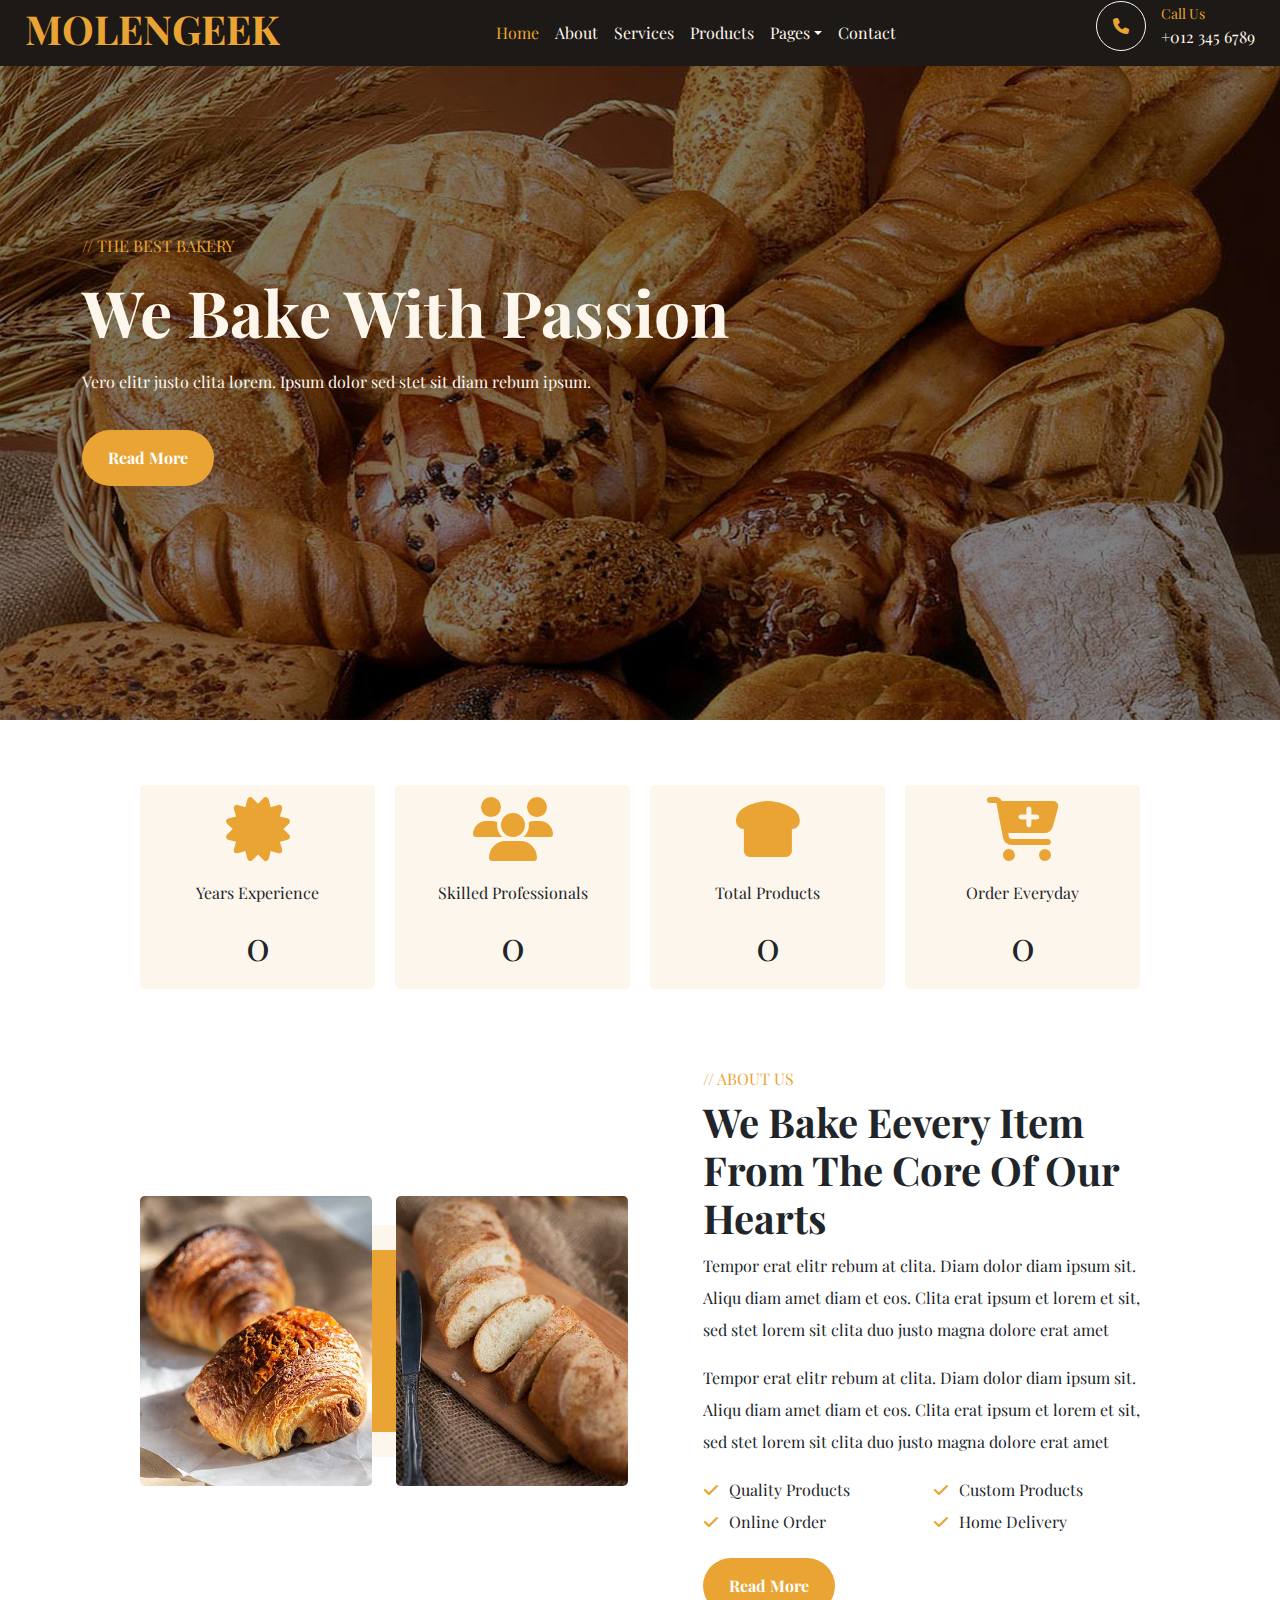
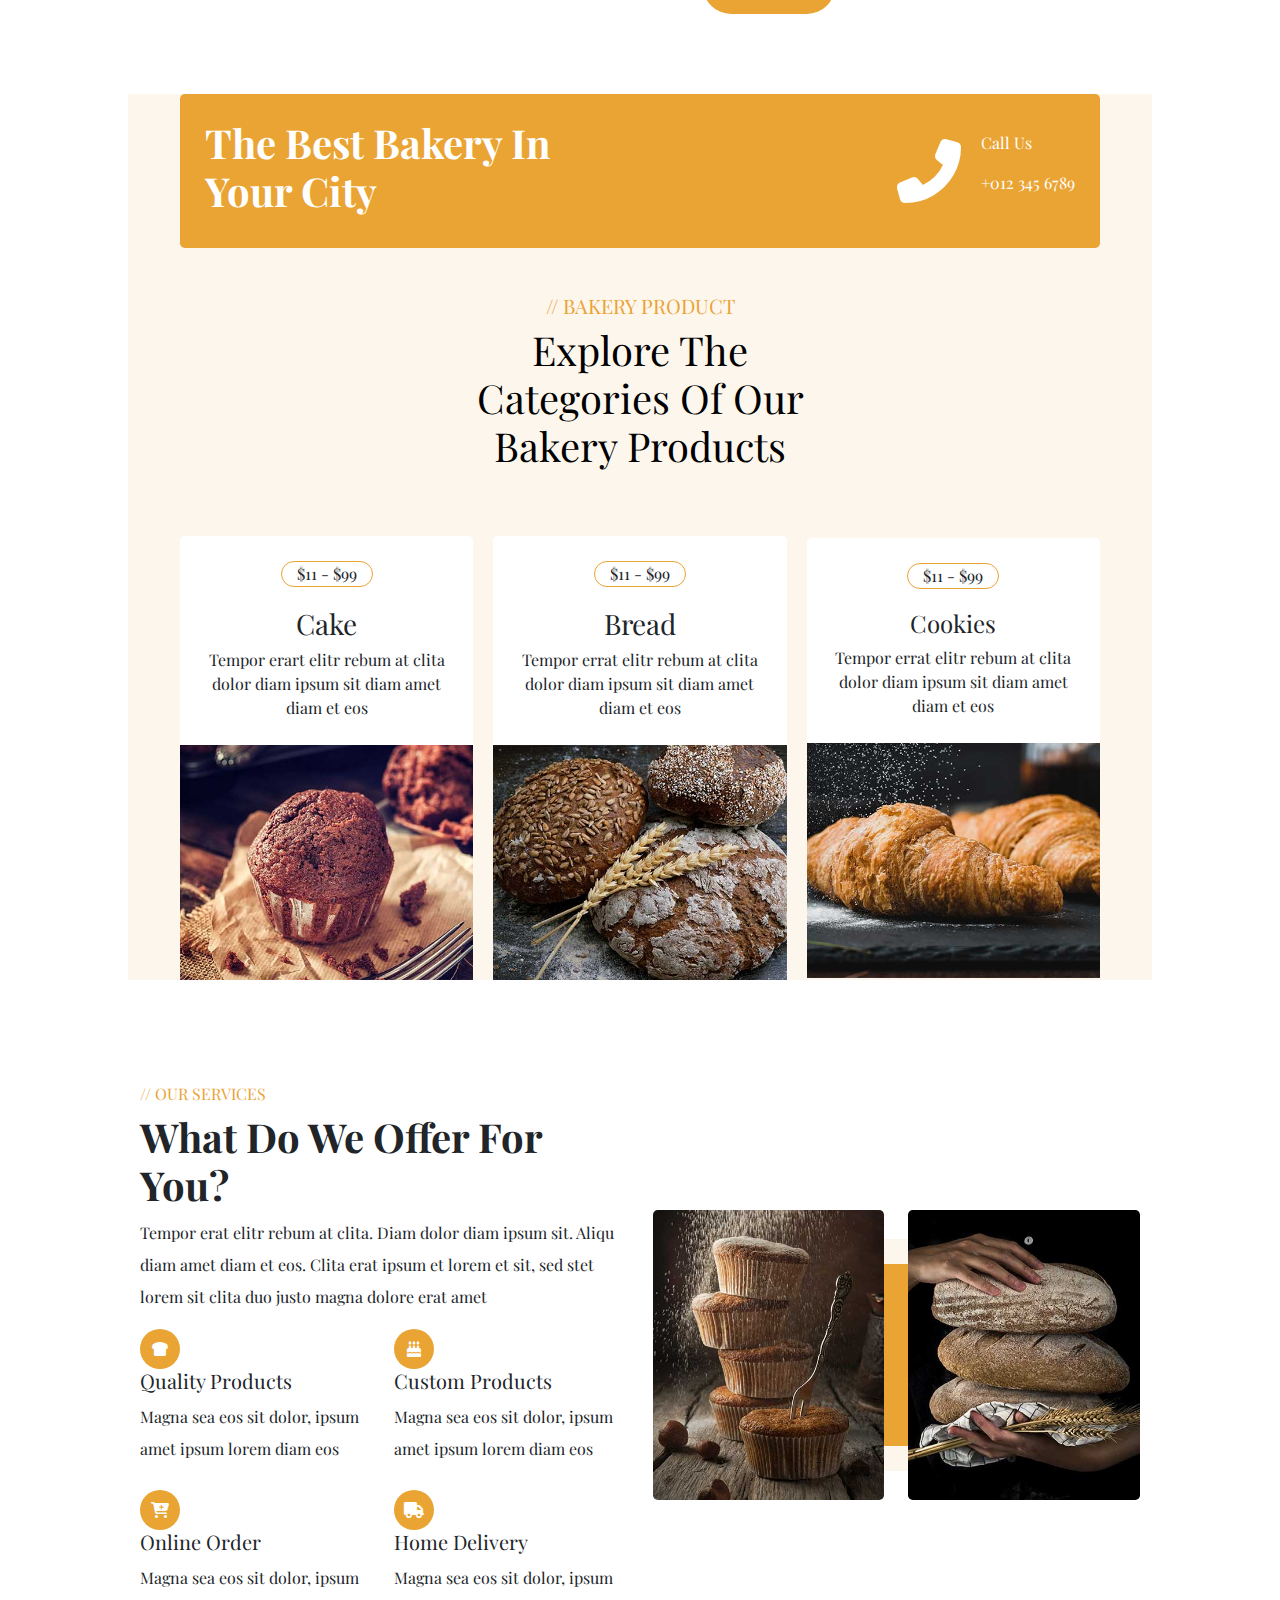
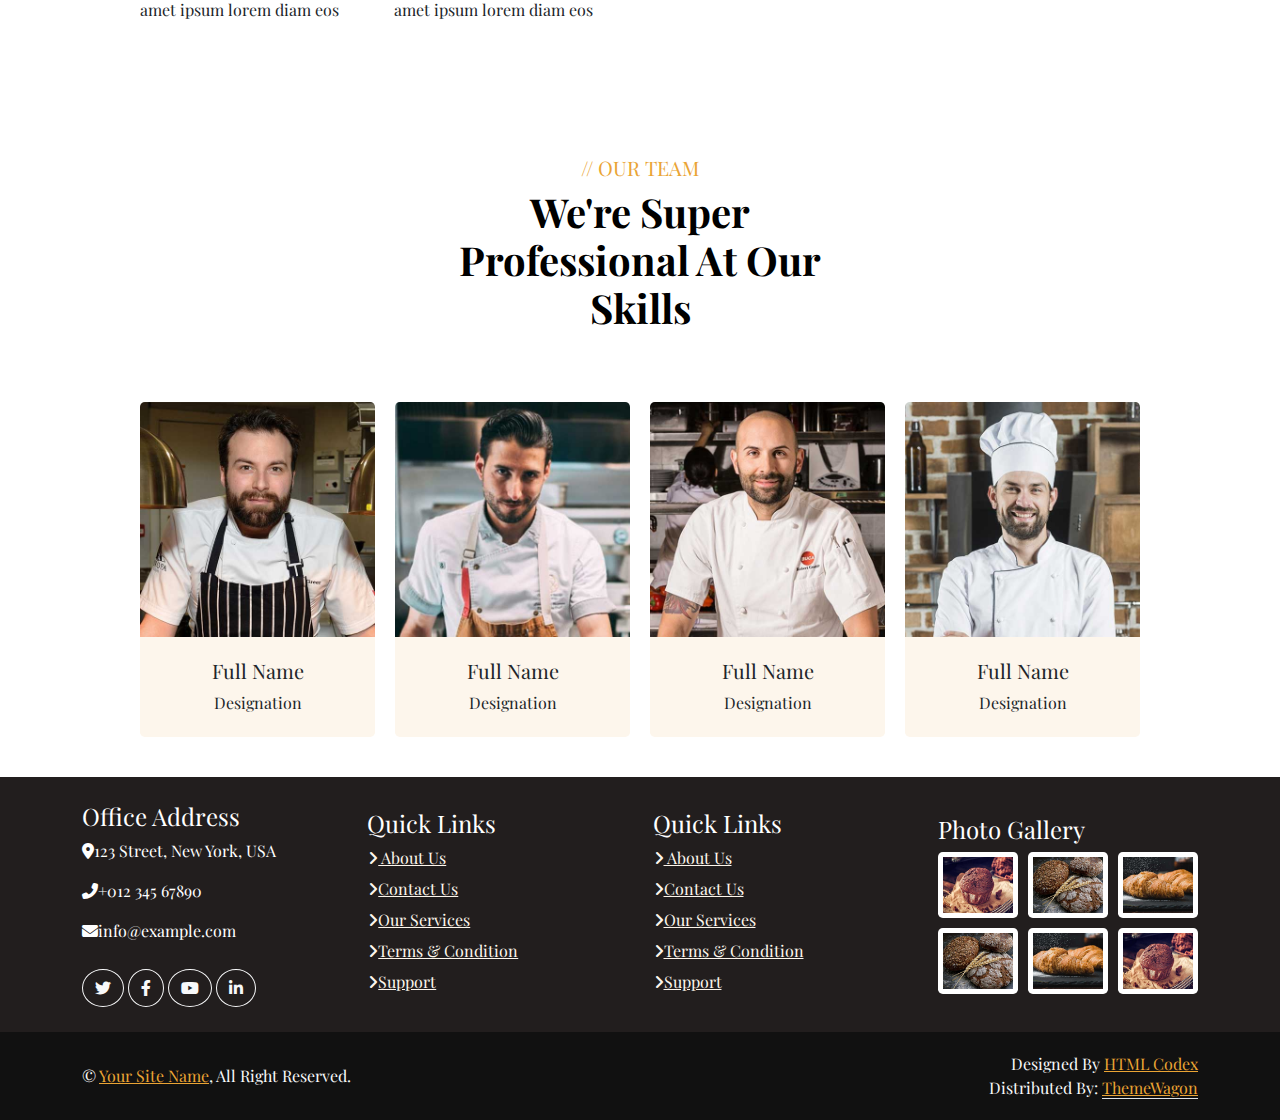
==== index.html @ 0a18f993 "tt" ====
<!DOCTYPE html>
<html lang="fr">

<head>
    <meta charset="UTF-8">
    <meta http-equiv="X-UA-Compatible" content="IE=edge">
    <meta name="viewport" content="width=device-width, initial-scale=1.0">
    <title>Projet_Kadker_Enide_Djender</title>
    <link rel="stylesheet" href="./public/css/app.css">
</head>


<body>

 <!------------------ NAVBAR ---------->
 
    <nav class="navbar navbar-expand-lg navbar-dark fixed-top py-lg-0 px-lg-5 ">
        <a href="#" class="navbar-brand ms-4 ms-lg-0">
            <h1>MOLENGEEK</h1>
        </a>
        <button type="button" class="navbar-toggler me-4" data-bs-toggle="collapse" data-bs-target="#navbarCollapse">
            <span class="navbar-toggler-icon"></span>
        </button>
        <div class="collapse navbar-collapse" id="navbarCollapse">
            <div class="navbar-nav mx-auto p-4 p-lg-0">
                <a href="#" class="nav-item nav-link Home">Home</a>
                <a href="#" class="nav-item nav-link">About</a>
                <a href="#" class="nav-item nav-link">Services</a>
                <a href="#" class="nav-item nav-link">Products</a>
                <div class="nav-item dropdown">
                    <a href="#" class="nav-link dropdown-toggle" data-bs-toggle="dropdown">Pages</i></a>
                    <div class="dropdown-menu m-0">
                        <a href="#" class="dropdown-item">Our Team</a>
                        <a href="#" class="dropdown-item">Testimonial</a>
                        <a href="#" class="dropdown-item">404 Page</a>
                    </div>
                </div>
                <a href="./public/" class="nav-item nav-link">Contact</a>
            </div>
            <div class="call">
                <div class="phone border-light">
                    <i class="fa fa-phone"></i>
                </div>
                <div class="ps-3">
                    <small>Call Us</small>
                    <p>+012 345 6789</p>
                </div>
            </div>
        </div>
    </nav>
    <header>
    <div class="container-fluid p-0 pb-5 ">
        <div class="header position-relative">
            <div class="carroussel position-relative">
                <img class="img-fluid" src="./public/images/carousel-1.jpg" >
                <div class="carroussel2">
                    <div class="container">
                        <div class="row justify-content-start">
                            <div class="col-lg-8">
                                <p>// THE BEST BAKERY</p>
                                <h1>We Bake With Passion</h1>
                                <p>Vero elitr justo clita lorem. Ipsum dolor sed stet sit diam rebum ipsum.</p>
                                <a href="" class="btn py-3 px-5">Read More</a>
                            </div>
                        </div>
                    </div>
                </div>
            </div>
            <!-- <div class="carroussel position-relative">
                <img class="img-fluid" src="img/carousel-2.jpg" alt="">
                <div class="carroussel2">
                    <div class="container">
                        <div class="row justify-content-start">
                            <div class="col-lg-8">
                                <p class="text-primary text-uppercase fw-bold mb-2">// The Best Bakery</p>
                                <h1 class="display-1 text-light mb-4 animated slideInDown">We Bake With Passion</h1>
                                <p class="text-light fs-5 mb-4 pb-3">Vero elitr justo clita lorem. Ipsum dolor sed stet sit diam rebum ipsum.</p>
                                <a href="" class="btn btn-primary rounded-pill py-3 px-5">Read More</a>
                            </div>
                        </div>
                    </div>
                </div>
            </div> -->
        </div>
    </div>
        </header>

    <main>
        <!----------------------QUOTAS------------------>
    <section class="quotas">
        <div class="container">
            <div class="row g-4">
                <div class="col-lg-3 col-md-6">
                    <div class="quota">
                        <i class="fa fa-certificate fa-4x"></i>
                        <p>Years Experience</p>
                        <h1>0</h1>
                    </div>
                </div>
                <div class="col-lg-3 col-md-6">
                    <div class="quota">
                        <i class="fa fa-users fa-4x"></i>
                        <p>Skilled Professionals</p>
                        <h1>0</h1>
                    </div>
                </div>
                <div class="col-lg-3 col-md-6">
                    <div class="quota">
                        <i class="fa fa-bread-slice fa-4x"></i>
                        <p>Total Products</p>
                        <h1>0</h1>
                    </div>
                </div>
                <div class="col-lg-3 col-md-6">
                    <div class="quota">
                        <i class="fa fa-cart-plus fa-4x mb-4"></i>
                        <p>Order Everyday</p>
                        <h1>0</h1>
                    </div>
                </div>
            </div>
        </div>
    </section>
    <!----------------------ABOUT------------------>
    <section class="about">
        <div class="container">
            <div class="row g-5">
                <div class="col-lg-6">
                    <div class="row images">
                        <div class="col-6">
                            <img class="img-fluid" src="./public/images/about-1.jpg">
                        </div>
                        <div class="col-6 align-self-end">
                            <img class="img-fluid " src="./public/images/about-2.jpg">
                        </div>
                    </div>
                </div>
                <div class="col-lg-6">
                    <div class="abouttext">
                        <h6>// ABOUT US</h6>
                        <h1>We Bake Eevery Item From The Core Of Our Hearts</h1>
                        <p>Tempor erat elitr rebum at clita. Diam dolor diam ipsum sit. Aliqu diam amet diam et eos. Clita erat ipsum et lorem et sit, sed stet lorem sit clita duo justo magna dolore erat amet</p>
                        <p>Tempor erat elitr rebum at clita. Diam dolor diam ipsum sit. Aliqu diam amet diam et eos. Clita erat ipsum et lorem et sit, sed stet lorem sit clita duo justo magna dolore erat amet</p>
                        <div class="row">
                            <div class="col-sm-6">
                                <i class="fa fa-check"></i><span>Quality Products</span>
                            </div>
                            <div class="col-sm-6">
                                <i class="fa fa-check"></i><span>Custom Products</span>
                            </div>
                            <div class="col-sm-6">
                                <i class="fa fa-check"></i><span>Online Order</span>
                            </div>
                            <div class="col-sm-6">
                                <i class="fa fa-check"></i><span>Home Delivery</span>
                            </div>
                        </div>
                        <a class="btn" href="">Read More</a>
                    </div>
                </div>
            </div>
        </div>
    </section>
    <!----------------------CATEGORIES------------------>
    <section class="categories">
        <div class="container container2">
            <div class="entete">
                <div class="row g-5">
                    <div class="col-lg-6">
                        <h1>The Best Bakery In Your City</h1>
                    </div>
                    <div class="col-lg-6 text-lg-end">
                        <div class="tel ">
                            <i class="fa fa-phone-alt fa-4x"></i>
                            <div class="numero">
                                <p>Call Us</p>
                                <p>+012 345 6789</p>
                            </div>
                        </div>
                    </div>
                </div>
            </div>
            <div class="bakery">
                <h5>// BAKERY PRODUCT</h5>
                <h1 class="display-6 mb-4">Explore The Categories Of Our Bakery Products</h1>
            </div>
            <div class="row g-4">
                <div class="col-lg-4 col-md-6">
                    <div class="produits ">
                        <div class="produittext">
                            <div class="prixproduit">$11 - $99</div>
                            <h3>Cake</h3>
                            <span>Tempor erart elitr rebum at clita dolor diam ipsum sit diam amet diam et eos</span>
                        </div>
                        <div class="position-relative mt-auto">
                            <img class="img-fluid" src="./public/images/product-1.jpg" alt="">
                            <div class="produit">
                                <a class="btn btn-lg-square btn-outline-light rounded-circle" href=""><i class="fa fa-eye text-primary"></i></a>
                            </div>
                        </div>
                    </div>
                </div>
                <div class="col-lg-4 col-md-6">
                    <div class="produits">
                        <div class="produittext">
                            <div class="prixproduit">$11 - $99</div>
                            <h3>Bread</h3>
                            <span>Tempor errat elitr rebum at clita dolor diam ipsum sit diam amet diam et eos</span>
                        </div>
                        <div class="position-relative mt-auto">
                            <img class="img-fluid" src="./public/images/product-2.jpg" alt="">
                            <div class="produit">
                                <a class="btn btn-outline-light rounded-circle" href=""><i class="fa fa-eye text-primary"></i></a>
                            </div>
                        </div>
                    </div>
                </div>
                <div class="col-lg-4 col-md-6" >
                    <div class="produits">
                        <div class="produittext">
                            <div class="prixproduit">$11 - $99</div>
                            <h4>Cookies</h4>
                            <span>Tempor errat elitr rebum at clita dolor diam ipsum sit diam amet diam et eos</span>
                        </div>
                        <div class="position-relative mt-auto">
                            <img class="img-fluid" src="./public/images/product-3.jpg" alt="">
                            <div class="produit">
                                <a class="btn btn-lg-square btn-outline-light rounded-circle" href=""><i class="fa fa-eye text-primary"></i></a>
                            </div>
                        </div>
                    </div>
                </div>
            </div>
        </div>
    </section>
    <!----------------------SERVICE------------------>
    <section class="service">
        <div class="container">
            <div class="row g-5">
                <div class="col-lg-6">
                    <h6>// OUR SERVICES</h6>
                    <h1>What Do We Offer For You?</h1>
                    <p>Tempor erat elitr rebum at clita. Diam dolor diam ipsum sit. Aliqu diam amet diam et eos. Clita erat ipsum et lorem et sit, sed stet lorem sit clita duo justo magna dolore erat amet</p>
                    <div class="row gy-5 gx-4">
                        <div class="col-sm-6">
                            <div class="servicetext">
                                <div class="serviceicon">
                                    <i class="fa fa-bread-slice"></i>
                                </div>
                                <h5>Quality Products</h5>
                            </div>
                            <span>Magna sea eos sit dolor, ipsum amet ipsum lorem diam eos</span>
                        </div>
                        <div class="col-sm-6">
                            <div class="servicetext">
                                <div class="serviceicon ">
                                    <i class="fa fa-birthday-cake "></i>
                                </div>
                                <h5>Custom Products</h5>
                            </div>
                            <span>Magna sea eos sit dolor, ipsum amet ipsum lorem diam eos</span>
                        </div>
                        <div class="col-sm-6">
                            <div class="servicetext">
                                <div class="serviceicon ">
                                    <i class="fa fa-cart-plus"></i>
                                </div>
                                <h5>Online Order</h5>
                            </div>
                            <span>Magna sea eos sit dolor, ipsum amet ipsum lorem diam eos</span>
                        </div>
                        <div class="col-sm-6">
                            <div class="servicetext">
                                <div class="serviceicon ">
                                    <i class="fa fa-truck"></i>
                                </div>
                                <h5>Home Delivery</h5>
                            </div>
                            <span>Magna sea eos sit dolor, ipsum amet ipsum lorem diam eos</span>
                        </div>
                    </div>
                </div>
                <div class="col-lg-6">
                    <div class="row images2">
                        <div class="col-6">
                            <img class="img-fluid" src="./public/images/service-1.jpg" alt="">
                        </div>
                        <div class="col-6 align-self-end">
                            <img class="img-fluid" src="./public/images/service-2.jpg" alt="">
                        </div>
                    </div>
                </div>
            </div>
        </div>
    </section>
    <!----------------------TEAM------------------>
    <section class="team">
        <div class="container container33">
            <div class="our">
                <h5>// OUR TEAM</h5>
                <h1 class="display-6 mb-4">We're Super Professional At Our Skills</h1>
            </div>
            <div class="row g-4">
                <div class="col-lg-3 col-md-6">
                    <div class="team-card">
                        <img class="img-fluid" src="./public/images/team-1.jpg">
                        <div class="team-text">
                            <div class="team-titre">
                                <h5>Full Name</h5>
                                <span>Designation</span>
                            </div>
                            <div class="team-social">
                                <a class="btn btn-light" href="#"><i class="fab fa-facebook-f"></i></a>
                                <a class="btn btn-light" href="#"><i class="fab fa-twitter"></i></a>
                                <a class="btn btn-light" href="#"><i class="fab fa-instagram"></i></a>
                            </div>
                        </div>
                    </div>
                </div>
                <div class="col-lg-3 col-md-6">
                    <div class="team-card">
                        <img class="img-fluid" src="./public/images/team-2.jpg">
                        <div class="team-text">
                            <div class="team-titre">
                                <h5>Full Name</h5>
                                <span>Designation</span>
                            </div>
                            <div class="team-social">
                                <a class="btn btn-light" href="#"><i class="fab fa-facebook-f"></i></a>
                                <a class="btn btn-light" href="#"><i class="fab fa-twitter"></i></a>
                                <a class="btn btn-light" href="#"><i class="fab fa-instagram"></i></a>
                            </div>
                        </div>
                    </div>
                </div>
                <div class="col-lg-3 col-md-6">
                    <div class="team-card">
                        <img class="img-fluid" src="./public/images/team-3.jpg">
                        <div class="team-text">
                            <div class="team-titre">
                                <h5>Full Name</h5>
                                <span>Designation</span>
                            </div>
                            <div class="team-social">
                                <a class="btn btn-light" href="#"><i class="fab fa-facebook-f"></i></a>
                                <a class="btn btn-light" href="#"><i class="fab fa-twitter"></i></a>
                                <a class="btn btn-light" href="#"><i class="fab fa-instagram"></i></a>
                            </div>
                        </div>
                    </div>
                </div>
                <div class="col-lg-3 col-md-6">
                    <div class="team-card">
                        <img class="img-fluid" src="./public/images/team-4.jpg">
                        <div class="team-text">
                            <div class="team-titre">
                                <h5>Full Name</h5>
                                <span>Designation</span>
                            </div>
                            <div class="team-social">
                                <a class="btn  btn-light" href="#"><i class="fab fa-facebook-f"></i></a>
                                <a class="btn  btn-light" href="#"><i class="fab fa-twitter"></i></a>
                                <a class="btn  btn-light" href="#"><i class="fab fa-instagram"></i></a>
                            </div>
                        </div>
                    </div>
                </div>
            </div>
        </div>
    </section>
    <footer class=" footer container-fluid">
        <div class="container py-5">
            <div class="row g-5">
                <div class="col-lg-3 col-md-6">
                    <h4 >Office Address</h4>
                    <p><i class="fa fa-map-marker-alt"></i>123 Street, New York, USA</p>
                    <p><i class="fa fa-phone-alt"></i>+012 345 67890</p>
                    <p><i class="fa fa-envelope"></i>info@example.com</p>
                    <div class="d-flex pt-2">
                        <a class="btn btn-outline-light" href=""><i class="fab fa-twitter"></i></a>
                        <a class="btn btn-outline-light" href=""><i class="fab fa-facebook-f"></i></a>
                        <a class="btn btn-outline-light" href=""><i class="fab fa-youtube"></i></a>
                        <a class="btn btn-outline-light" href=""><i class="fab fa-linkedin-in"></i></a>
                    </div>
                </div>
                <div class="col-lg-3 col-md-6">
                    <h4 >Quick Links</h4>
                    <a class="btn btn-link" href=""> <i class="fa-solid fa-angle-right"></i> About Us</a>
                    <a class="btn btn-link" href=""> <i class="fa-solid fa-angle-right"></i>Contact Us</a>
                    <a class="btn btn-link" href=""> <i class="fa-solid fa-angle-right"></i>Our Services</a>
                    <a class="btn btn-link" href=""> <i class="fa-solid fa-angle-right"></i>Terms & Condition</a>
                    <a class="btn btn-link" href=""> <i class="fa-solid fa-angle-right"></i>Support</a>
                </div>
                <div class="col-lg-3 col-md-6">
                    <h4 >Quick Links</h4>
                    <a class="btn btn-link" href=""> <i class="fa-solid fa-angle-right"></i> About Us</a>
                    <a class="btn btn-link" href=""> <i class="fa-solid fa-angle-right"></i>Contact Us</a>
                    <a class="btn btn-link" href=""> <i class="fa-solid fa-angle-right"></i>Our Services</a>
                    <a class="btn btn-link" href=""> <i class="fa-solid fa-angle-right"></i>Terms & Condition</a>
                    <a class="btn btn-link" href=""> <i class="fa-solid fa-angle-right"></i>Support</a>
                </div>
                <div class="col-lg-3 col-md-6">
                    <h4 >Photo Gallery</h4>
                    <div class="row g-2">
                        <div class="col-4">
                            <img class="img-fluid" src="./public/images/product-1.jpg">
                        </div>
                        <div class="col-4">
                            <img class="img-fluid" src="./public/images/product-2.jpg">
                        </div>
                        <div class="col-4">
                            <img class="img-fluid" src="./public/images/product-3.jpg">
                        </div>
                        <div class="col-4">
                            <img class="img-fluid" src="./public/images/product-2.jpg">
                        </div>
                        <div class="col-4">
                            <img class="img-fluid" src="./public/images/product-3.jpg">
                        </div>
                        <div class="col-4">
                            <img class="img-fluid" src="./public/images/product-1.jpg">
                        </div>
                    </div>
                </div>
            </div>
        </div>
    </footer>
    <!-----------------COPYRIGHT---------->
    <div class="container-fluid copyright text-light py-4 ">
        <div class="container">
            <div class="row">
                <div class="col-md-6 text-center text-md-start mb-3 mb-md-0">
                    &copy; <a href="#">Your Site Name</a>, All Right Reserved.
                </div>
                <div class="FOOTERFOOTER col-md-6 text-center text-md-end">
                    Designed By <a href="#">HTML Codex</a>
                    <br>Distributed By: <a class="border-bottom" href="#" target="_blank">ThemeWagon</a>
                </div>
            </div>
        </div>
    </div>
</main>
    <script src="./node_modules/bootstrap/dist/js/bootstrap.bundle.js"></script>
</body>

</html>
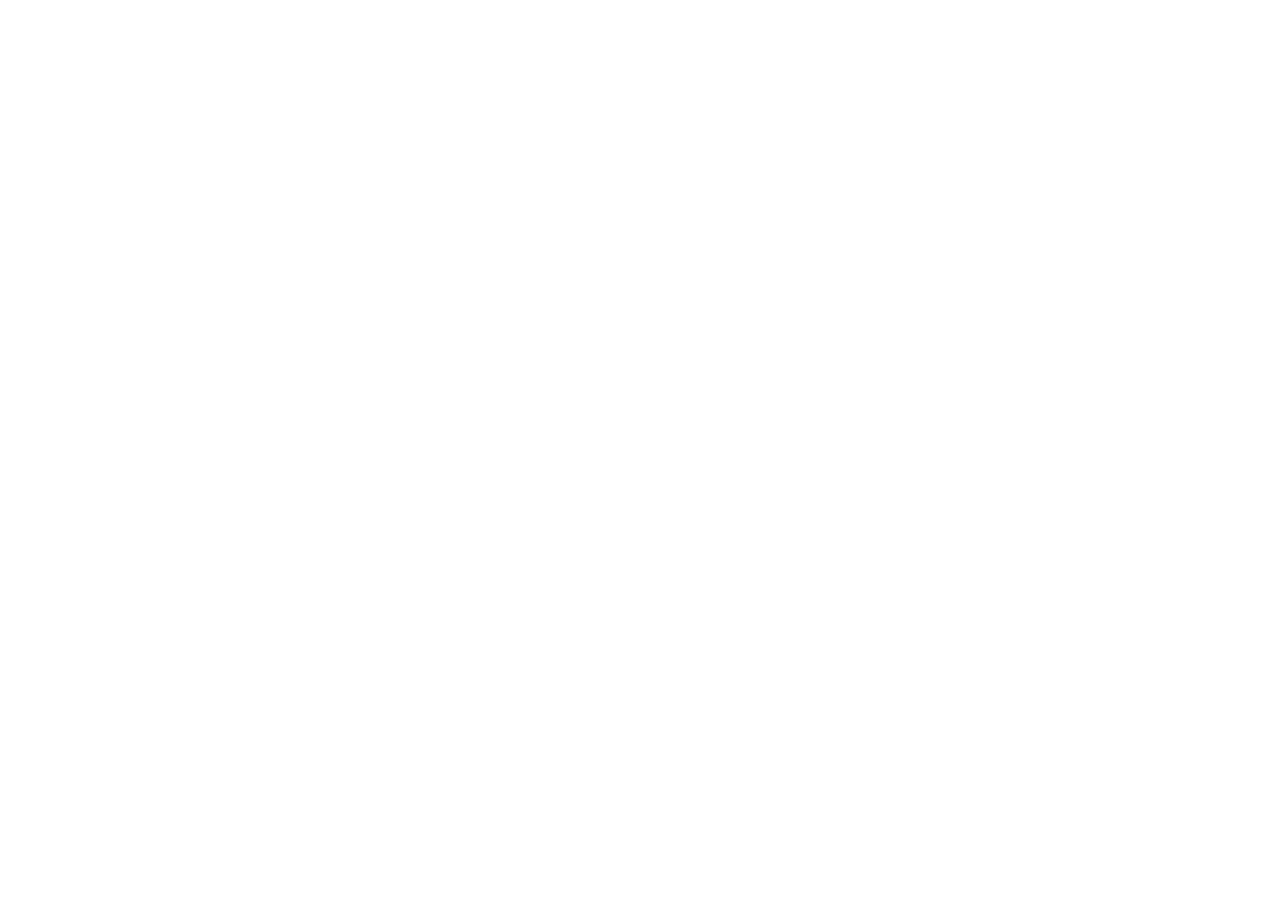
==== commit 7f6aadfe: "change" ====
--- a/index.html
+++ b/index.html
@@ -11,438 +11,9 @@
 
 
 <body>
-
- <!------------------ NAVBAR ---------->
- 
-    <nav class="navbar navbar-expand-lg navbar-dark fixed-top py-lg-0 px-lg-5 ">
-        <a href="#" class="navbar-brand ms-4 ms-lg-0">
-            <h1>MOLENGEEK</h1>
-        </a>
-        <button type="button" class="navbar-toggler me-4" data-bs-toggle="collapse" data-bs-target="#navbarCollapse">
-            <span class="navbar-toggler-icon"></span>
-        </button>
-        <div class="collapse navbar-collapse" id="navbarCollapse">
-            <div class="navbar-nav mx-auto p-4 p-lg-0">
-                <a href="#" class="nav-item nav-link Home">Home</a>
-                <a href="#" class="nav-item nav-link">About</a>
-                <a href="#" class="nav-item nav-link">Services</a>
-                <a href="#" class="nav-item nav-link">Products</a>
-                <div class="nav-item dropdown">
-                    <a href="#" class="nav-link dropdown-toggle" data-bs-toggle="dropdown">Pages</i></a>
-                    <div class="dropdown-menu m-0">
-                        <a href="#" class="dropdown-item">Our Team</a>
-                        <a href="#" class="dropdown-item">Testimonial</a>
-                        <a href="#" class="dropdown-item">404 Page</a>
-                    </div>
-                </div>
-                <a href="./public/" class="nav-item nav-link">Contact</a>
-            </div>
-            <div class="call">
-                <div class="phone border-light">
-                    <i class="fa fa-phone"></i>
-                </div>
-                <div class="ps-3">
-                    <small>Call Us</small>
-                    <p>+012 345 6789</p>
-                </div>
-            </div>
-        </div>
-    </nav>
-    <header>
-    <div class="container-fluid p-0 pb-5 ">
-        <div class="header position-relative">
-            <div class="carroussel position-relative">
-                <img class="img-fluid" src="./public/images/carousel-1.jpg" >
-                <div class="carroussel2">
-                    <div class="container">
-                        <div class="row justify-content-start">
-                            <div class="col-lg-8">
-                                <p>// THE BEST BAKERY</p>
-                                <h1>We Bake With Passion</h1>
-                                <p>Vero elitr justo clita lorem. Ipsum dolor sed stet sit diam rebum ipsum.</p>
-                                <a href="" class="btn py-3 px-5">Read More</a>
-                            </div>
-                        </div>
-                    </div>
-                </div>
-            </div>
-            <!-- <div class="carroussel position-relative">
-                <img class="img-fluid" src="img/carousel-2.jpg" alt="">
-                <div class="carroussel2">
-                    <div class="container">
-                        <div class="row justify-content-start">
-                            <div class="col-lg-8">
-                                <p class="text-primary text-uppercase fw-bold mb-2">// The Best Bakery</p>
-                                <h1 class="display-1 text-light mb-4 animated slideInDown">We Bake With Passion</h1>
-                                <p class="text-light fs-5 mb-4 pb-3">Vero elitr justo clita lorem. Ipsum dolor sed stet sit diam rebum ipsum.</p>
-                                <a href="" class="btn btn-primary rounded-pill py-3 px-5">Read More</a>
-                            </div>
-                        </div>
-                    </div>
-                </div>
-            </div> -->
-        </div>
-    </div>
-        </header>
-
-    <main>
-        <!----------------------QUOTAS------------------>
-    <section class="quotas">
-        <div class="container">
-            <div class="row g-4">
-                <div class="col-lg-3 col-md-6">
-                    <div class="quota">
-                        <i class="fa fa-certificate fa-4x"></i>
-                        <p>Years Experience</p>
-                        <h1>0</h1>
-                    </div>
-                </div>
-                <div class="col-lg-3 col-md-6">
-                    <div class="quota">
-                        <i class="fa fa-users fa-4x"></i>
-                        <p>Skilled Professionals</p>
-                        <h1>0</h1>
-                    </div>
-                </div>
-                <div class="col-lg-3 col-md-6">
-                    <div class="quota">
-                        <i class="fa fa-bread-slice fa-4x"></i>
-                        <p>Total Products</p>
-                        <h1>0</h1>
-                    </div>
-                </div>
-                <div class="col-lg-3 col-md-6">
-                    <div class="quota">
-                        <i class="fa fa-cart-plus fa-4x mb-4"></i>
-                        <p>Order Everyday</p>
-                        <h1>0</h1>
-                    </div>
-                </div>
-            </div>
-        </div>
-    </section>
-    <!----------------------ABOUT------------------>
-    <section class="about">
-        <div class="container">
-            <div class="row g-5">
-                <div class="col-lg-6">
-                    <div class="row images">
-                        <div class="col-6">
-                            <img class="img-fluid" src="./public/images/about-1.jpg">
-                        </div>
-                        <div class="col-6 align-self-end">
-                            <img class="img-fluid " src="./public/images/about-2.jpg">
-                        </div>
-                    </div>
-                </div>
-                <div class="col-lg-6">
-                    <div class="abouttext">
-                        <h6>// ABOUT US</h6>
-                        <h1>We Bake Eevery Item From The Core Of Our Hearts</h1>
-                        <p>Tempor erat elitr rebum at clita. Diam dolor diam ipsum sit. Aliqu diam amet diam et eos. Clita erat ipsum et lorem et sit, sed stet lorem sit clita duo justo magna dolore erat amet</p>
-                        <p>Tempor erat elitr rebum at clita. Diam dolor diam ipsum sit. Aliqu diam amet diam et eos. Clita erat ipsum et lorem et sit, sed stet lorem sit clita duo justo magna dolore erat amet</p>
-                        <div class="row">
-                            <div class="col-sm-6">
-                                <i class="fa fa-check"></i><span>Quality Products</span>
-                            </div>
-                            <div class="col-sm-6">
-                                <i class="fa fa-check"></i><span>Custom Products</span>
-                            </div>
-                            <div class="col-sm-6">
-                                <i class="fa fa-check"></i><span>Online Order</span>
-                            </div>
-                            <div class="col-sm-6">
-                                <i class="fa fa-check"></i><span>Home Delivery</span>
-                            </div>
-                        </div>
-                        <a class="btn" href="">Read More</a>
-                    </div>
-                </div>
-            </div>
-        </div>
-    </section>
-    <!----------------------CATEGORIES------------------>
-    <section class="categories">
-        <div class="container container2">
-            <div class="entete">
-                <div class="row g-5">
-                    <div class="col-lg-6">
-                        <h1>The Best Bakery In Your City</h1>
-                    </div>
-                    <div class="col-lg-6 text-lg-end">
-                        <div class="tel ">
-                            <i class="fa fa-phone-alt fa-4x"></i>
-                            <div class="numero">
-                                <p>Call Us</p>
-                                <p>+012 345 6789</p>
-                            </div>
-                        </div>
-                    </div>
-                </div>
-            </div>
-            <div class="bakery">
-                <h5>// BAKERY PRODUCT</h5>
-                <h1 class="display-6 mb-4">Explore The Categories Of Our Bakery Products</h1>
-            </div>
-            <div class="row g-4">
-                <div class="col-lg-4 col-md-6">
-                    <div class="produits ">
-                        <div class="produittext">
-                            <div class="prixproduit">$11 - $99</div>
-                            <h3>Cake</h3>
-                            <span>Tempor erart elitr rebum at clita dolor diam ipsum sit diam amet diam et eos</span>
-                        </div>
-                        <div class="position-relative mt-auto">
-                            <img class="img-fluid" src="./public/images/product-1.jpg" alt="">
-                            <div class="produit">
-                                <a class="btn btn-lg-square btn-outline-light rounded-circle" href=""><i class="fa fa-eye text-primary"></i></a>
-                            </div>
-                        </div>
-                    </div>
-                </div>
-                <div class="col-lg-4 col-md-6">
-                    <div class="produits">
-                        <div class="produittext">
-                            <div class="prixproduit">$11 - $99</div>
-                            <h3>Bread</h3>
-                            <span>Tempor errat elitr rebum at clita dolor diam ipsum sit diam amet diam et eos</span>
-                        </div>
-                        <div class="position-relative mt-auto">
-                            <img class="img-fluid" src="./public/images/product-2.jpg" alt="">
-                            <div class="produit">
-                                <a class="btn btn-outline-light rounded-circle" href=""><i class="fa fa-eye text-primary"></i></a>
-                            </div>
-                        </div>
-                    </div>
-                </div>
-                <div class="col-lg-4 col-md-6" >
-                    <div class="produits">
-                        <div class="produittext">
-                            <div class="prixproduit">$11 - $99</div>
-                            <h4>Cookies</h4>
-                            <span>Tempor errat elitr rebum at clita dolor diam ipsum sit diam amet diam et eos</span>
-                        </div>
-                        <div class="position-relative mt-auto">
-                            <img class="img-fluid" src="./public/images/product-3.jpg" alt="">
-                            <div class="produit">
-                                <a class="btn btn-lg-square btn-outline-light rounded-circle" href=""><i class="fa fa-eye text-primary"></i></a>
-                            </div>
-                        </div>
-                    </div>
-                </div>
-            </div>
-        </div>
-    </section>
-    <!----------------------SERVICE------------------>
-    <section class="service">
-        <div class="container">
-            <div class="row g-5">
-                <div class="col-lg-6">
-                    <h6>// OUR SERVICES</h6>
-                    <h1>What Do We Offer For You?</h1>
-                    <p>Tempor erat elitr rebum at clita. Diam dolor diam ipsum sit. Aliqu diam amet diam et eos. Clita erat ipsum et lorem et sit, sed stet lorem sit clita duo justo magna dolore erat amet</p>
-                    <div class="row gy-5 gx-4">
-                        <div class="col-sm-6">
-                            <div class="servicetext">
-                                <div class="serviceicon">
-                                    <i class="fa fa-bread-slice"></i>
-                                </div>
-                                <h5>Quality Products</h5>
-                            </div>
-                            <span>Magna sea eos sit dolor, ipsum amet ipsum lorem diam eos</span>
-                        </div>
-                        <div class="col-sm-6">
-                            <div class="servicetext">
-                                <div class="serviceicon ">
-                                    <i class="fa fa-birthday-cake "></i>
-                                </div>
-                                <h5>Custom Products</h5>
-                            </div>
-                            <span>Magna sea eos sit dolor, ipsum amet ipsum lorem diam eos</span>
-                        </div>
-                        <div class="col-sm-6">
-                            <div class="servicetext">
-                                <div class="serviceicon ">
-                                    <i class="fa fa-cart-plus"></i>
-                                </div>
-                                <h5>Online Order</h5>
-                            </div>
-                            <span>Magna sea eos sit dolor, ipsum amet ipsum lorem diam eos</span>
-                        </div>
-                        <div class="col-sm-6">
-                            <div class="servicetext">
-                                <div class="serviceicon ">
-                                    <i class="fa fa-truck"></i>
-                                </div>
-                                <h5>Home Delivery</h5>
-                            </div>
-                            <span>Magna sea eos sit dolor, ipsum amet ipsum lorem diam eos</span>
-                        </div>
-                    </div>
-                </div>
-                <div class="col-lg-6">
-                    <div class="row images2">
-                        <div class="col-6">
-                            <img class="img-fluid" src="./public/images/service-1.jpg" alt="">
-                        </div>
-                        <div class="col-6 align-self-end">
-                            <img class="img-fluid" src="./public/images/service-2.jpg" alt="">
-                        </div>
-                    </div>
-                </div>
-            </div>
-        </div>
-    </section>
-    <!----------------------TEAM------------------>
-    <section class="team">
-        <div class="container container33">
-            <div class="our">
-                <h5>// OUR TEAM</h5>
-                <h1 class="display-6 mb-4">We're Super Professional At Our Skills</h1>
-            </div>
-            <div class="row g-4">
-                <div class="col-lg-3 col-md-6">
-                    <div class="team-card">
-                        <img class="img-fluid" src="./public/images/team-1.jpg">
-                        <div class="team-text">
-                            <div class="team-titre">
-                                <h5>Full Name</h5>
-                                <span>Designation</span>
-                            </div>
-                            <div class="team-social">
-                                <a class="btn btn-light" href="#"><i class="fab fa-facebook-f"></i></a>
-                                <a class="btn btn-light" href="#"><i class="fab fa-twitter"></i></a>
-                                <a class="btn btn-light" href="#"><i class="fab fa-instagram"></i></a>
-                            </div>
-                        </div>
-                    </div>
-                </div>
-                <div class="col-lg-3 col-md-6">
-                    <div class="team-card">
-                        <img class="img-fluid" src="./public/images/team-2.jpg">
-                        <div class="team-text">
-                            <div class="team-titre">
-                                <h5>Full Name</h5>
-                                <span>Designation</span>
-                            </div>
-                            <div class="team-social">
-                                <a class="btn btn-light" href="#"><i class="fab fa-facebook-f"></i></a>
-                                <a class="btn btn-light" href="#"><i class="fab fa-twitter"></i></a>
-                                <a class="btn btn-light" href="#"><i class="fab fa-instagram"></i></a>
-                            </div>
-                        </div>
-                    </div>
-                </div>
-                <div class="col-lg-3 col-md-6">
-                    <div class="team-card">
-                        <img class="img-fluid" src="./public/images/team-3.jpg">
-                        <div class="team-text">
-                            <div class="team-titre">
-                                <h5>Full Name</h5>
-                                <span>Designation</span>
-                            </div>
-                            <div class="team-social">
-                                <a class="btn btn-light" href="#"><i class="fab fa-facebook-f"></i></a>
-                                <a class="btn btn-light" href="#"><i class="fab fa-twitter"></i></a>
-                                <a class="btn btn-light" href="#"><i class="fab fa-instagram"></i></a>
-                            </div>
-                        </div>
-                    </div>
-                </div>
-                <div class="col-lg-3 col-md-6">
-                    <div class="team-card">
-                        <img class="img-fluid" src="./public/images/team-4.jpg">
-                        <div class="team-text">
-                            <div class="team-titre">
-                                <h5>Full Name</h5>
-                                <span>Designation</span>
-                            </div>
-                            <div class="team-social">
-                                <a class="btn  btn-light" href="#"><i class="fab fa-facebook-f"></i></a>
-                                <a class="btn  btn-light" href="#"><i class="fab fa-twitter"></i></a>
-                                <a class="btn  btn-light" href="#"><i class="fab fa-instagram"></i></a>
-                            </div>
-                        </div>
-                    </div>
-                </div>
-            </div>
-        </div>
-    </section>
-    <footer class=" footer container-fluid">
-        <div class="container py-5">
-            <div class="row g-5">
-                <div class="col-lg-3 col-md-6">
-                    <h4 >Office Address</h4>
-                    <p><i class="fa fa-map-marker-alt"></i>123 Street, New York, USA</p>
-                    <p><i class="fa fa-phone-alt"></i>+012 345 67890</p>
-                    <p><i class="fa fa-envelope"></i>info@example.com</p>
-                    <div class="d-flex pt-2">
-                        <a class="btn btn-outline-light" href=""><i class="fab fa-twitter"></i></a>
-                        <a class="btn btn-outline-light" href=""><i class="fab fa-facebook-f"></i></a>
-                        <a class="btn btn-outline-light" href=""><i class="fab fa-youtube"></i></a>
-                        <a class="btn btn-outline-light" href=""><i class="fab fa-linkedin-in"></i></a>
-                    </div>
-                </div>
-                <div class="col-lg-3 col-md-6">
-                    <h4 >Quick Links</h4>
-                    <a class="btn btn-link" href=""> <i class="fa-solid fa-angle-right"></i> About Us</a>
-                    <a class="btn btn-link" href=""> <i class="fa-solid fa-angle-right"></i>Contact Us</a>
-                    <a class="btn btn-link" href=""> <i class="fa-solid fa-angle-right"></i>Our Services</a>
-                    <a class="btn btn-link" href=""> <i class="fa-solid fa-angle-right"></i>Terms & Condition</a>
-                    <a class="btn btn-link" href=""> <i class="fa-solid fa-angle-right"></i>Support</a>
-                </div>
-                <div class="col-lg-3 col-md-6">
-                    <h4 >Quick Links</h4>
-                    <a class="btn btn-link" href=""> <i class="fa-solid fa-angle-right"></i> About Us</a>
-                    <a class="btn btn-link" href=""> <i class="fa-solid fa-angle-right"></i>Contact Us</a>
-                    <a class="btn btn-link" href=""> <i class="fa-solid fa-angle-right"></i>Our Services</a>
-                    <a class="btn btn-link" href=""> <i class="fa-solid fa-angle-right"></i>Terms & Condition</a>
-                    <a class="btn btn-link" href=""> <i class="fa-solid fa-angle-right"></i>Support</a>
-                </div>
-                <div class="col-lg-3 col-md-6">
-                    <h4 >Photo Gallery</h4>
-                    <div class="row g-2">
-                        <div class="col-4">
-                            <img class="img-fluid" src="./public/images/product-1.jpg">
-                        </div>
-                        <div class="col-4">
-                            <img class="img-fluid" src="./public/images/product-2.jpg">
-                        </div>
-                        <div class="col-4">
-                            <img class="img-fluid" src="./public/images/product-3.jpg">
-                        </div>
-                        <div class="col-4">
-                            <img class="img-fluid" src="./public/images/product-2.jpg">
-                        </div>
-                        <div class="col-4">
-                            <img class="img-fluid" src="./public/images/product-3.jpg">
-                        </div>
-                        <div class="col-4">
-                            <img class="img-fluid" src="./public/images/product-1.jpg">
-                        </div>
-                    </div>
-                </div>
-            </div>
-        </div>
-    </footer>
-    <!-----------------COPYRIGHT---------->
-    <div class="container-fluid copyright text-light py-4 ">
-        <div class="container">
-            <div class="row">
-                <div class="col-md-6 text-center text-md-start mb-3 mb-md-0">
-                    &copy; <a href="#">Your Site Name</a>, All Right Reserved.
-                </div>
-                <div class="FOOTERFOOTER col-md-6 text-center text-md-end">
-                    Designed By <a href="#">HTML Codex</a>
-                    <br>Distributed By: <a class="border-bottom" href="#" target="_blank">ThemeWagon</a>
-                </div>
-            </div>
-        </div>
-    </div>
-</main>
+    
     <script src="./node_modules/bootstrap/dist/js/bootstrap.bundle.js"></script>
 </body>
 
 </html>
-                        
-                        +
--- a/public/css/app.css
+++ b/public/css/app.css
@@ -22130,522 +22130,10 @@
     display: none !important;
   }
 }
-.about {
-  width: 80%;
-  display: flex;
-  flex-direction: column;
-  flex-wrap: inherit;
-  align-items: center;
-  justify-content: space-between;
-  padding: 40px 0px;
-  font-family: "play";
-  text-align: start;
-}
-
-.about h6, .about .h6 {
-  color: hsl(37deg, 81%, 56%);
-  margin-bottom: 10px;
-}
-
-.images {
-  position: relative;
-  height: 100%;
-}
-
-.images::before {
-  position: absolute;
-  content: "";
-  width: 60%;
-  height: 80%;
-  top: 10%;
-  left: 20%;
-  background: hsl(37deg, 81%, 56%);
-  border: 25px solid hsl(33deg, 82%, 96%);
-  border-radius: 0.3rem;
-  z-index: -1;
-}
-
-.about .row {
-  line-height: 2rem;
-}
-
-.about i {
-  color: hsl(37deg, 81%, 56%);
-  margin-right: 10px;
-}
-
-.about .btn {
-  background-color: hsl(37deg, 81%, 56%);
-  color: white;
-  border-radius: 50rem;
-  padding: 15px 25px 15px 25px;
-  font-family: "playb";
-  margin-top: 20px;
-}
-
-.about img {
-  border-radius: 0.3rem;
-}
-
-.about h1, .about .h1 {
-  font-family: "playb";
-}
-
-.abouttext {
-  margin-left: 50px;
-}
-
-.categories {
-  background-color: hsl(33deg, 82%, 96%);
-  width: 80%;
-  display: flex;
-  flex-direction: column;
-  align-items: center;
-  flex-wrap: inherit;
-  justify-content: center;
-  margin-top: 40px;
-  padding: 0px 40px;
-  font-family: "play";
-}
-
-.container2 {
-  display: flex;
-  flex-direction: column;
-  align-items: center;
-  justify-content: center;
-  width: 100%;
-}
-
-.entete {
-  background: hsl(37deg, 81%, 56%);
-  color: white;
-  border-radius: 0.3rem;
-  padding: 25px;
-  margin: 0px 40px;
-  width: 100%;
-}
-
-.bakery {
-  display: flex;
-  flex-direction: column;
-  justify-content: center;
-  align-items: center;
-  text-align: center;
-  margin: 5% 0%;
-  width: 40%;
-}
-
-.bakery h5, .bakery .h5 {
-  color: hsl(37deg, 81%, 56%);
-}
-
-.bakery h1, .bakery .h1 {
-  color: black;
-}
-
-.categorie .row {
-  align-items: center;
-}
-
-.entete h1, .entete .h1 {
-  color: white;
-  font-family: "playb";
-  line-height: 1.2;
-}
-
-.tel {
-  display: inline-flex;
-  text-align: start;
-  align-items: center;
-}
-
-.numero {
-  margin-left: 20px;
-}
-
-.produits {
-  display: flex;
-  flex-direction: column;
-  align-items: center;
-  background-color: white;
-  border-radius: 0.3rem;
-}
-
-.produittext {
-  text-align: center;
-  padding: 25px;
-}
-
-.prixproduit {
-  display: inline-block;
-  border: 1px hsl(37deg, 81%, 56%) solid;
-  border-radius: 50rem;
-  padding: 0px 15px 0px 15px;
-  margin-bottom: 20px;
-}
-
-.produits .produit {
-  position: absolute;
-  width: 100%;
-  height: 0;
-  top: 0;
-  left: 0;
-  display: flex;
-  align-items: center;
-  justify-content: center;
-  background: rgba(0, 0, 0, 0.5);
-  overflow: hidden;
-  opacity: 0;
-  transition: 0.5s;
-}
-
-.produits:hover .produit {
-  height: 100%;
-  opacity: 1;
-}
-
-.produit .btn {
-  color: white;
-  border-radius: 50rem;
-  padding: 15px 25px 15px 25px;
-  font-family: "playb";
-  margin-top: 20px;
-}
-
-.footer {
-  background-color: rgb(34, 30, 30);
-  color: white;
-}
-
-.footer .btn.btn-link {
-  display: block;
-  margin-bottom: 5px;
-  padding: 0;
-  text-align: left;
-  color: hsl(33deg, 82%, 96%);
-  font-weight: normal;
-  text-transform: capitalize;
-  transition: 0.3s;
-}
-
-.footer .btn.btn-link:hover {
-  color: hsl(37deg, 81%, 56%);
-  letter-spacing: 1px;
-  box-shadow: none;
-}
-
-.footer h4, .footer .h4 {
-  color: white;
-}
-
-.footer a {
-  border-radius: 50%;
-  margin-right: 4px;
-}
-
-.footer img {
-  border-radius: 0.3rem;
-  background-color: white;
-  padding: 5px;
-}
-
-.copyright {
-  background: #111111;
-}
-
-.copyright a {
-  color: hsl(37deg, 81%, 56%);
-}
-
-.copyright a:hover {
-  color: hsl(33deg, 82%, 96%);
-}
-
-.quotas {
-  display: flex;
-  flex-direction: column;
-  flex-wrap: inherit;
-  align-items: center;
-  justify-content: space-between;
-  padding-top: 40px;
-  padding-bottom: 40px;
-  font-family: "play";
-  text-align: center;
-  width: 80%;
-}
-
-.quota {
-  background-color: hsl(33deg, 82%, 96%);
-  border-radius: 0.3rem;
-  height: 100%;
-  padding: 5%;
-}
-
-.quota:hover {
-  margin-top: -10px;
-  background: #FFFFFF !important;
-  box-shadow: 0 0 45px rgba(0, 0, 0, 0.07);
-}
-
-.quota i {
-  margin-bottom: 20px;
-  color: hsl(37deg, 81%, 56%);
-}
-
-.service {
-  width: 80%;
-  display: flex;
-  flex-direction: column;
-  align-items: center;
-  justify-content: space-between;
-  padding: 40px 0px;
-  margin-top: 5%;
-  font-family: "play";
-  text-align: start;
-}
-
-.service h6, .service .h6 {
-  color: hsl(37deg, 81%, 56%);
-  margin-bottom: 10px;
-}
-
-.service .row {
-  line-height: 2rem;
-}
-
-.service i {
-  color: white;
-}
-
-.serviceicon {
-  background-color: hsl(37deg, 81%, 56%);
-  border-radius: 50%;
-  height: 40px;
-  width: 40px;
-  display: flex;
-  justify-content: center;
-  align-items: center;
-  margin-right: 15px;
-  margin-bottom: 0px;
-}
-
-.service h1, .service .h1 {
-  font-family: "playb";
-}
-
-.service img {
-  border-radius: 0.3rem;
-}
-
-.images2::before {
-  position: absolute;
-  content: "";
-  width: 60%;
-  height: 80%;
-  top: 10%;
-  left: 20%;
-  background: hsl(37deg, 81%, 56%);
-  border: 25px solid hsl(33deg, 82%, 96%);
-  border-radius: 0.3rem;
-  z-index: -1;
-}
-
-.images2 {
-  position: relative;
-  height: 100%;
-}
-
-.servicetext {
-  margin-right: 50px;
-}
-
-.team {
-  width: 80%;
-  display: flex;
-  flex-direction: column;
-  flex-wrap: inherit;
-  align-items: center;
-  justify-content: center;
-  padding: 40px 0px;
-  font-family: "play";
-  text-align: start;
-}
-
-.team-card {
-  text-align: center;
-  border-radius: 0.3rem;
-  overflow: hidden;
-}
-
-.team-card .team-text {
-  position: relative;
-  height: 100px;
-  overflow: hidden;
-}
-
-.team-card .team-titre {
-  position: absolute;
-  width: 100%;
-  height: 100%;
-  top: 0;
-  left: 0;
-  display: flex;
-  flex-direction: column;
-  align-items: center;
-  justify-content: center;
-  background: hsl(33deg, 82%, 96%);
-}
-
-.team-card:hover .team-titre {
-  top: -100px;
-}
-
-.team-card .team-social {
-  position: absolute;
-  width: 100%;
-  height: 100%;
-  top: 100px;
-  left: 0;
-  display: flex;
-  align-items: center;
-  justify-content: center;
-  background: hsl(37deg, 81%, 56%);
-  transition: 0.5s;
-}
-
-.team-card .team-social .btn {
-  margin: 0 3px;
-}
-
-.team-card:hover .team-social {
-  top: 0;
-}
-
-.team .btn {
-  height: 40px;
-  width: 40px;
-  border-radius: 50%;
-}
-
-.row {
-  align-items: center;
-}
-
-.our {
-  display: flex;
-  flex-direction: column;
-  justify-content: center;
-  align-items: center;
-  text-align: center;
-  margin: 5% 0%;
-  width: 40%;
-}
-
-.our h5, .our .h5 {
-  color: hsl(37deg, 81%, 56%);
-}
-
-.our h1, .our .h1 {
-  color: black;
-  font-family: "playb";
-}
-
-.container33 {
-  display: flex;
-  flex-direction: column;
-  align-items: center;
-  justify-content: center;
-}
-
-.header .btn {
-  background-color: hsl(37deg, 81%, 56%);
-  color: white;
-  border-radius: 50rem;
-  padding: 15px 25px 15px 25px;
-  font-family: "playb";
-  margin-top: 20px;
-}
-
-.header p:first-child {
-  color: hsl(37deg, 81%, 56%);
-  font-weight: 500;
-}
-
-nav {
-  background-color: hsl(23deg, 15%, 10%);
-  font-family: "play";
-}
-
-nav h1, nav .h1 {
-  color: hsl(37deg, 81%, 56%);
-  font-family: "playb";
-}
-
-nav i {
-  color: hsl(37deg, 81%, 56%);
-}
-
-.header h1, .header .h1 {
-  font-family: "playb";
-  color: hsl(33deg, 82%, 96%);
-  font-weight: 300;
-  font-size: 4rem;
-  margin-bottom: 20px;
-}
-
-.header p {
-  font-family: "play";
-  color: hsl(33deg, 82%, 96%);
-  font-size: 1rem;
-}
-
-.call {
-  display: flex;
-}
-
-.phone {
-  flex-shrink: 0;
-  padding: 0;
-  display: flex;
-  align-items: center;
-  justify-content: center;
-  font-weight: normal;
-  width: 50px;
-  height: 50px;
-  border: 1px solid hsl(33deg, 82%, 96%);
-  border-radius: 50%;
-}
-
-.phone i {
-  color: hsl(37deg, 81%, 56%);
-}
-
-.call small, .call .small {
-  color: hsl(37deg, 81%, 56%);
-}
-
-.call p {
-  color: hsl(33deg, 82%, 96%);
-}
-
-.navbar .navbar-nav .nav-link {
-  color: hsl(33deg, 82%, 96%);
-}
-
-.navbar .navbar-nav .nav-link:hover,
-.navbar .navbar-nav .nav-link.Home {
-  color: hsl(37deg, 81%, 56%);
-}
-
-.header .carroussel2 {
-  position: absolute;
-  width: 100%;
-  height: 100%;
-  top: 0;
-  left: 0;
-  display: flex;
-  align-items: center;
-  background: rgba(0, 0, 0, 0.5);
+.pageheader {
+  margin-bottom: 6rem;
+  background: linear-gradient(rgba(0, 0, 0, 0.5), rgba(0, 0, 0, 0.5)), url(../img/carousel-1.jpg) center center no-repeat;
+  background-size: cover;
 }
 
 main {
@@ -44788,522 +44276,10 @@
     display: none !important;
   }
 }
-.about {
-  width: 80%;
-  display: flex;
-  flex-direction: column;
-  flex-wrap: inherit;
-  align-items: center;
-  justify-content: space-between;
-  padding: 40px 0px;
-  font-family: "play";
-  text-align: start;
-}
-
-.about h6, .about .h6 {
-  color: hsl(37deg, 81%, 56%);
-  margin-bottom: 10px;
-}
-
-.images {
-  position: relative;
-  height: 100%;
-}
-
-.images::before {
-  position: absolute;
-  content: "";
-  width: 60%;
-  height: 80%;
-  top: 10%;
-  left: 20%;
-  background: hsl(37deg, 81%, 56%);
-  border: 25px solid hsl(33deg, 82%, 96%);
-  border-radius: 0.3rem;
-  z-index: -1;
-}
-
-.about .row {
-  line-height: 2rem;
-}
-
-.about i {
-  color: hsl(37deg, 81%, 56%);
-  margin-right: 10px;
-}
-
-.about .btn {
-  background-color: hsl(37deg, 81%, 56%);
-  color: white;
-  border-radius: 50rem;
-  padding: 15px 25px 15px 25px;
-  font-family: "playb";
-  margin-top: 20px;
-}
-
-.about img {
-  border-radius: 0.3rem;
-}
-
-.about h1, .about .h1 {
-  font-family: "playb";
-}
-
-.abouttext {
-  margin-left: 50px;
-}
-
-.categories {
-  background-color: hsl(33deg, 82%, 96%);
-  width: 80%;
-  display: flex;
-  flex-direction: column;
-  align-items: center;
-  flex-wrap: inherit;
-  justify-content: center;
-  margin-top: 40px;
-  padding: 0px 40px;
-  font-family: "play";
-}
-
-.container2 {
-  display: flex;
-  flex-direction: column;
-  align-items: center;
-  justify-content: center;
-  width: 100%;
-}
-
-.entete {
-  background: hsl(37deg, 81%, 56%);
-  color: white;
-  border-radius: 0.3rem;
-  padding: 25px;
-  margin: 0px 40px;
-  width: 100%;
-}
-
-.bakery {
-  display: flex;
-  flex-direction: column;
-  justify-content: center;
-  align-items: center;
-  text-align: center;
-  margin: 5% 0%;
-  width: 40%;
-}
-
-.bakery h5, .bakery .h5 {
-  color: hsl(37deg, 81%, 56%);
-}
-
-.bakery h1, .bakery .h1 {
-  color: black;
-}
-
-.categorie .row {
-  align-items: center;
-}
-
-.entete h1, .entete .h1 {
-  color: white;
-  font-family: "playb";
-  line-height: 1.2;
-}
-
-.tel {
-  display: inline-flex;
-  text-align: start;
-  align-items: center;
-}
-
-.numero {
-  margin-left: 20px;
-}
-
-.produits {
-  display: flex;
-  flex-direction: column;
-  align-items: center;
-  background-color: white;
-  border-radius: 0.3rem;
-}
-
-.produittext {
-  text-align: center;
-  padding: 25px;
-}
-
-.prixproduit {
-  display: inline-block;
-  border: 1px hsl(37deg, 81%, 56%) solid;
-  border-radius: 50rem;
-  padding: 0px 15px 0px 15px;
-  margin-bottom: 20px;
-}
-
-.produits .produit {
-  position: absolute;
-  width: 100%;
-  height: 0;
-  top: 0;
-  left: 0;
-  display: flex;
-  align-items: center;
-  justify-content: center;
-  background: rgba(0, 0, 0, 0.5);
-  overflow: hidden;
-  opacity: 0;
-  transition: 0.5s;
-}
-
-.produits:hover .produit {
-  height: 100%;
-  opacity: 1;
-}
-
-.produit .btn {
-  color: white;
-  border-radius: 50rem;
-  padding: 15px 25px 15px 25px;
-  font-family: "playb";
-  margin-top: 20px;
-}
-
-.footer {
-  background-color: rgb(34, 30, 30);
-  color: white;
-}
-
-.footer .btn.btn-link {
-  display: block;
-  margin-bottom: 5px;
-  padding: 0;
-  text-align: left;
-  color: hsl(33deg, 82%, 96%);
-  font-weight: normal;
-  text-transform: capitalize;
-  transition: 0.3s;
-}
-
-.footer .btn.btn-link:hover {
-  color: hsl(37deg, 81%, 56%);
-  letter-spacing: 1px;
-  box-shadow: none;
-}
-
-.footer h4, .footer .h4 {
-  color: white;
-}
-
-.footer a {
-  border-radius: 50%;
-  margin-right: 4px;
-}
-
-.footer img {
-  border-radius: 0.3rem;
-  background-color: white;
-  padding: 5px;
-}
-
-.copyright {
-  background: #111111;
-}
-
-.copyright a {
-  color: hsl(37deg, 81%, 56%);
-}
-
-.copyright a:hover {
-  color: hsl(33deg, 82%, 96%);
-}
-
-.quotas {
-  display: flex;
-  flex-direction: column;
-  flex-wrap: inherit;
-  align-items: center;
-  justify-content: space-between;
-  padding-top: 40px;
-  padding-bottom: 40px;
-  font-family: "play";
-  text-align: center;
-  width: 80%;
-}
-
-.quota {
-  background-color: hsl(33deg, 82%, 96%);
-  border-radius: 0.3rem;
-  height: 100%;
-  padding: 5%;
-}
-
-.quota:hover {
-  margin-top: -10px;
-  background: #FFFFFF !important;
-  box-shadow: 0 0 45px rgba(0, 0, 0, 0.07);
-}
-
-.quota i {
-  margin-bottom: 20px;
-  color: hsl(37deg, 81%, 56%);
-}
-
-.service {
-  width: 80%;
-  display: flex;
-  flex-direction: column;
-  align-items: center;
-  justify-content: space-between;
-  padding: 40px 0px;
-  margin-top: 5%;
-  font-family: "play";
-  text-align: start;
-}
-
-.service h6, .service .h6 {
-  color: hsl(37deg, 81%, 56%);
-  margin-bottom: 10px;
-}
-
-.service .row {
-  line-height: 2rem;
-}
-
-.service i {
-  color: white;
-}
-
-.serviceicon {
-  background-color: hsl(37deg, 81%, 56%);
-  border-radius: 50%;
-  height: 40px;
-  width: 40px;
-  display: flex;
-  justify-content: center;
-  align-items: center;
-  margin-right: 15px;
-  margin-bottom: 0px;
-}
-
-.service h1, .service .h1 {
-  font-family: "playb";
-}
-
-.service img {
-  border-radius: 0.3rem;
-}
-
-.images2::before {
-  position: absolute;
-  content: "";
-  width: 60%;
-  height: 80%;
-  top: 10%;
-  left: 20%;
-  background: hsl(37deg, 81%, 56%);
-  border: 25px solid hsl(33deg, 82%, 96%);
-  border-radius: 0.3rem;
-  z-index: -1;
-}
-
-.images2 {
-  position: relative;
-  height: 100%;
-}
-
-.servicetext {
-  margin-right: 50px;
-}
-
-.team {
-  width: 80%;
-  display: flex;
-  flex-direction: column;
-  flex-wrap: inherit;
-  align-items: center;
-  justify-content: center;
-  padding: 40px 0px;
-  font-family: "play";
-  text-align: start;
-}
-
-.team-card {
-  text-align: center;
-  border-radius: 0.3rem;
-  overflow: hidden;
-}
-
-.team-card .team-text {
-  position: relative;
-  height: 100px;
-  overflow: hidden;
-}
-
-.team-card .team-titre {
-  position: absolute;
-  width: 100%;
-  height: 100%;
-  top: 0;
-  left: 0;
-  display: flex;
-  flex-direction: column;
-  align-items: center;
-  justify-content: center;
-  background: hsl(33deg, 82%, 96%);
-}
-
-.team-card:hover .team-titre {
-  top: -100px;
-}
-
-.team-card .team-social {
-  position: absolute;
-  width: 100%;
-  height: 100%;
-  top: 100px;
-  left: 0;
-  display: flex;
-  align-items: center;
-  justify-content: center;
-  background: hsl(37deg, 81%, 56%);
-  transition: 0.5s;
-}
-
-.team-card .team-social .btn {
-  margin: 0 3px;
-}
-
-.team-card:hover .team-social {
-  top: 0;
-}
-
-.team .btn {
-  height: 40px;
-  width: 40px;
-  border-radius: 50%;
-}
-
-.row {
-  align-items: center;
-}
-
-.our {
-  display: flex;
-  flex-direction: column;
-  justify-content: center;
-  align-items: center;
-  text-align: center;
-  margin: 5% 0%;
-  width: 40%;
-}
-
-.our h5, .our .h5 {
-  color: hsl(37deg, 81%, 56%);
-}
-
-.our h1, .our .h1 {
-  color: black;
-  font-family: "playb";
-}
-
-.container33 {
-  display: flex;
-  flex-direction: column;
-  align-items: center;
-  justify-content: center;
-}
-
-.header .btn {
-  background-color: hsl(37deg, 81%, 56%);
-  color: white;
-  border-radius: 50rem;
-  padding: 15px 25px 15px 25px;
-  font-family: "playb";
-  margin-top: 20px;
-}
-
-.header p:first-child {
-  color: hsl(37deg, 81%, 56%);
-  font-weight: 500;
-}
-
-nav {
-  background-color: hsl(23deg, 15%, 10%);
-  font-family: "play";
-}
-
-nav h1, nav .h1 {
-  color: hsl(37deg, 81%, 56%);
-  font-family: "playb";
-}
-
-nav i {
-  color: hsl(37deg, 81%, 56%);
-}
-
-.header h1, .header .h1 {
-  font-family: "playb";
-  color: hsl(33deg, 82%, 96%);
-  font-weight: 300;
-  font-size: 4rem;
-  margin-bottom: 20px;
-}
-
-.header p {
-  font-family: "play";
-  color: hsl(33deg, 82%, 96%);
-  font-size: 1rem;
-}
-
-.call {
-  display: flex;
-}
-
-.phone {
-  flex-shrink: 0;
-  padding: 0;
-  display: flex;
-  align-items: center;
-  justify-content: center;
-  font-weight: normal;
-  width: 50px;
-  height: 50px;
-  border: 1px solid hsl(33deg, 82%, 96%);
-  border-radius: 50%;
-}
-
-.phone i {
-  color: hsl(37deg, 81%, 56%);
-}
-
-.call small, .call .small {
-  color: hsl(37deg, 81%, 56%);
-}
-
-.call p {
-  color: hsl(33deg, 82%, 96%);
-}
-
-.navbar .navbar-nav .nav-link {
-  color: hsl(33deg, 82%, 96%);
-}
-
-.navbar .navbar-nav .nav-link:hover,
-.navbar .navbar-nav .nav-link.Home {
-  color: hsl(37deg, 81%, 56%);
-}
-
-.header .carroussel2 {
-  position: absolute;
-  width: 100%;
-  height: 100%;
-  top: 0;
-  left: 0;
-  display: flex;
-  align-items: center;
-  background: rgba(0, 0, 0, 0.5);
+.pageheader {
+  margin-bottom: 6rem;
+  background: linear-gradient(rgba(0, 0, 0, 0.5), rgba(0, 0, 0, 0.5)), url(../img/carousel-1.jpg) center center no-repeat;
+  background-size: cover;
 }
 
 main {
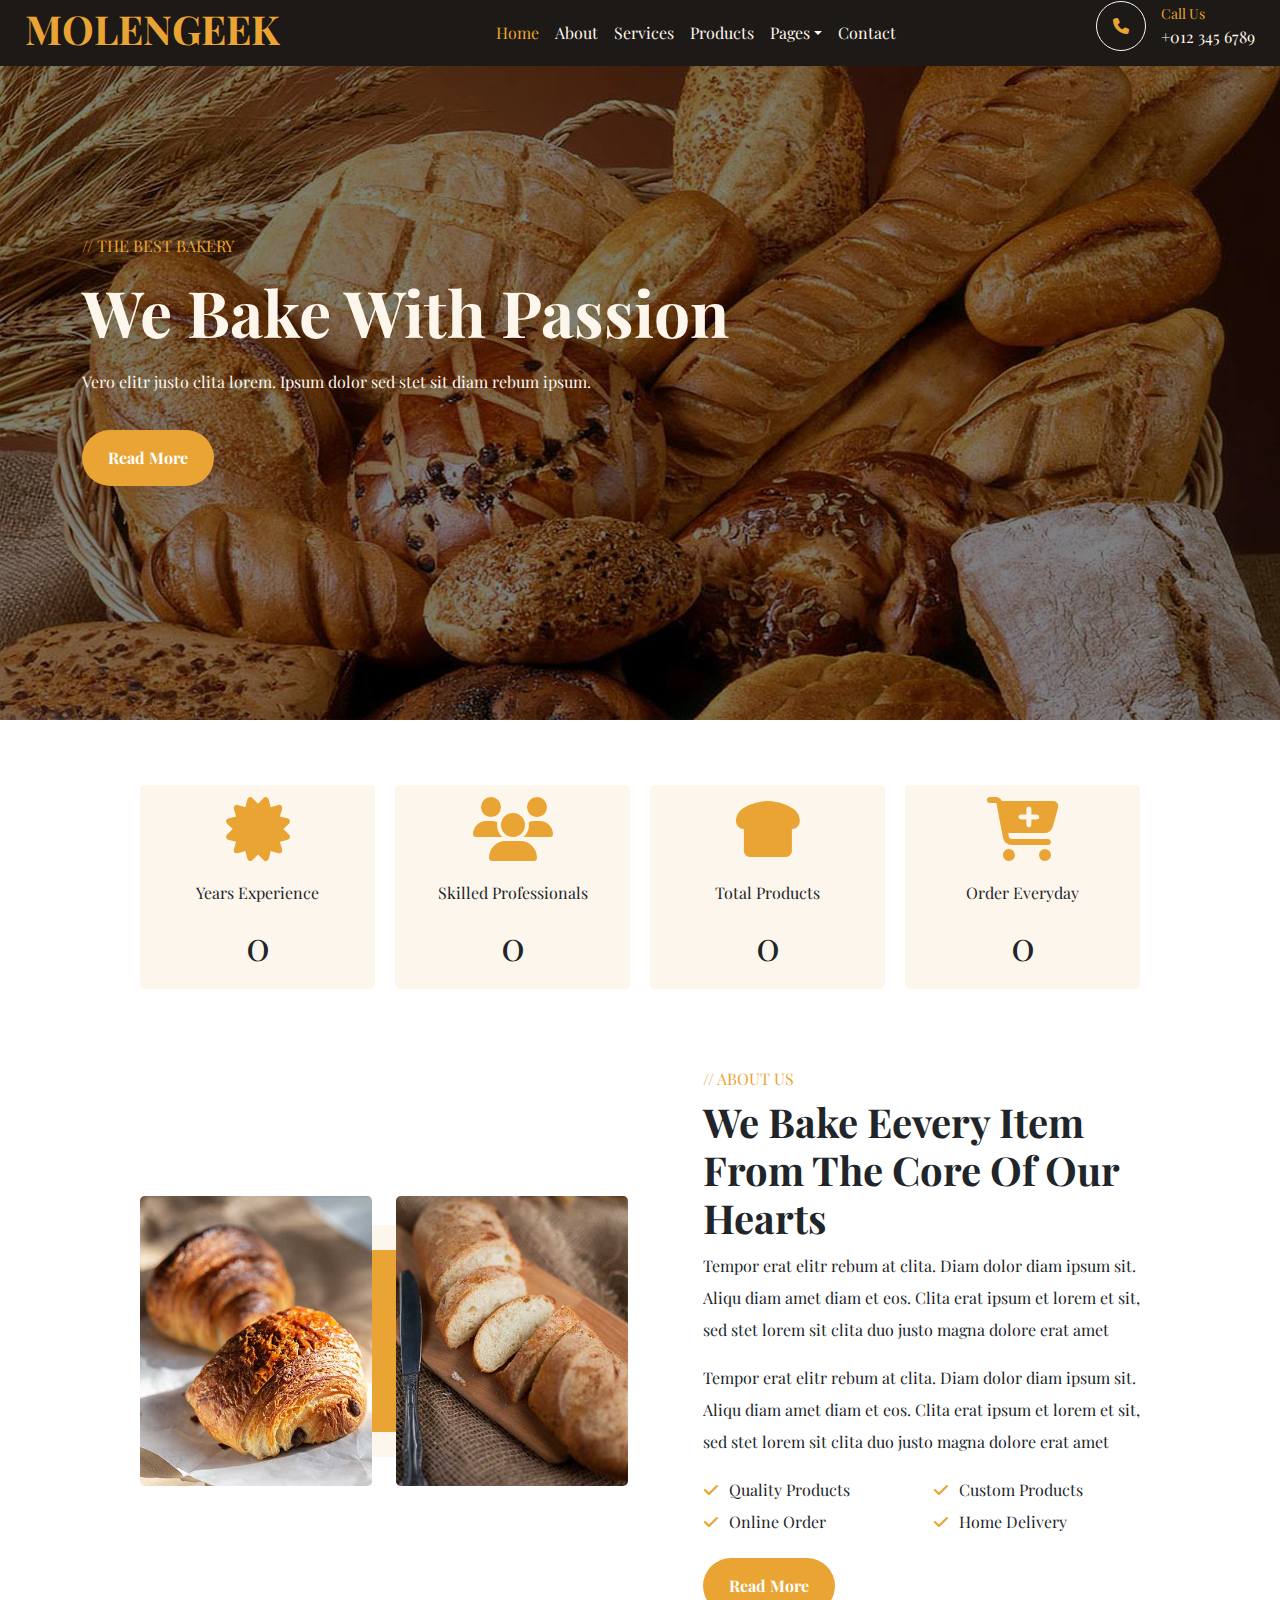
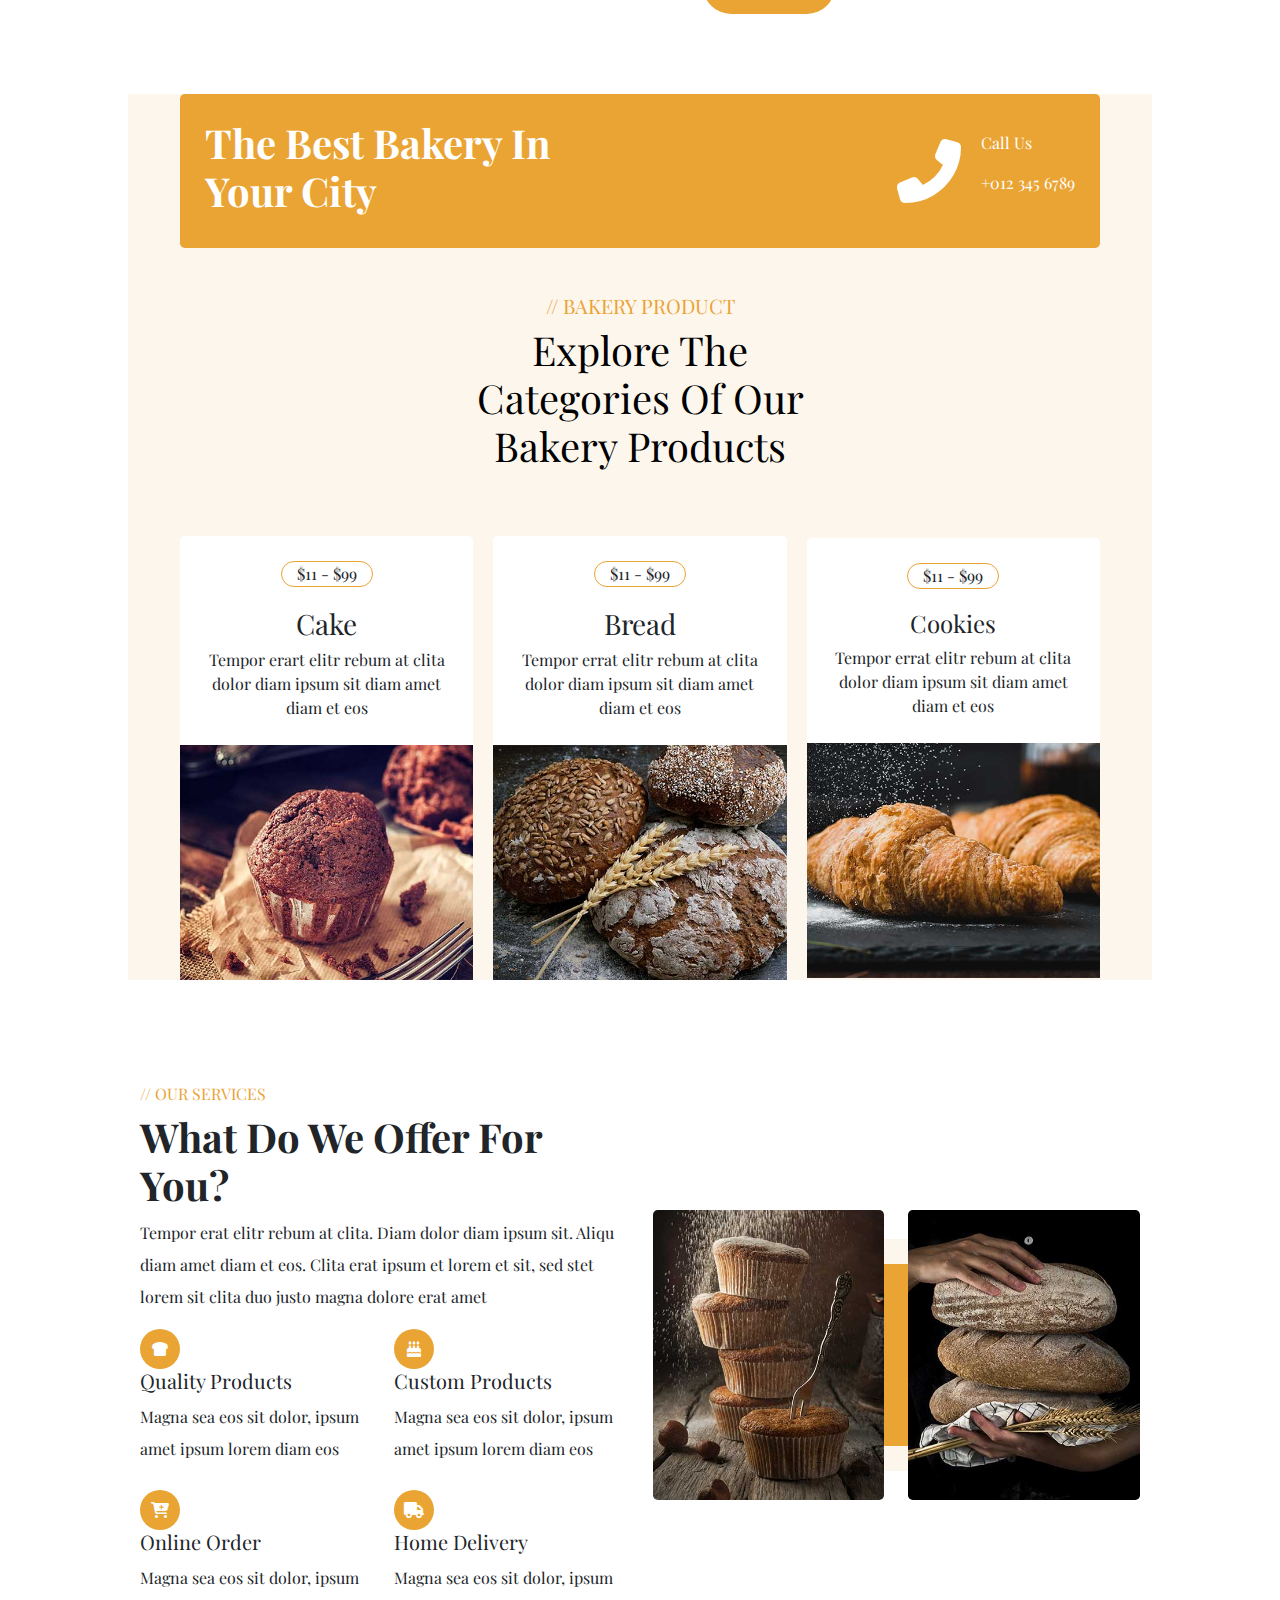
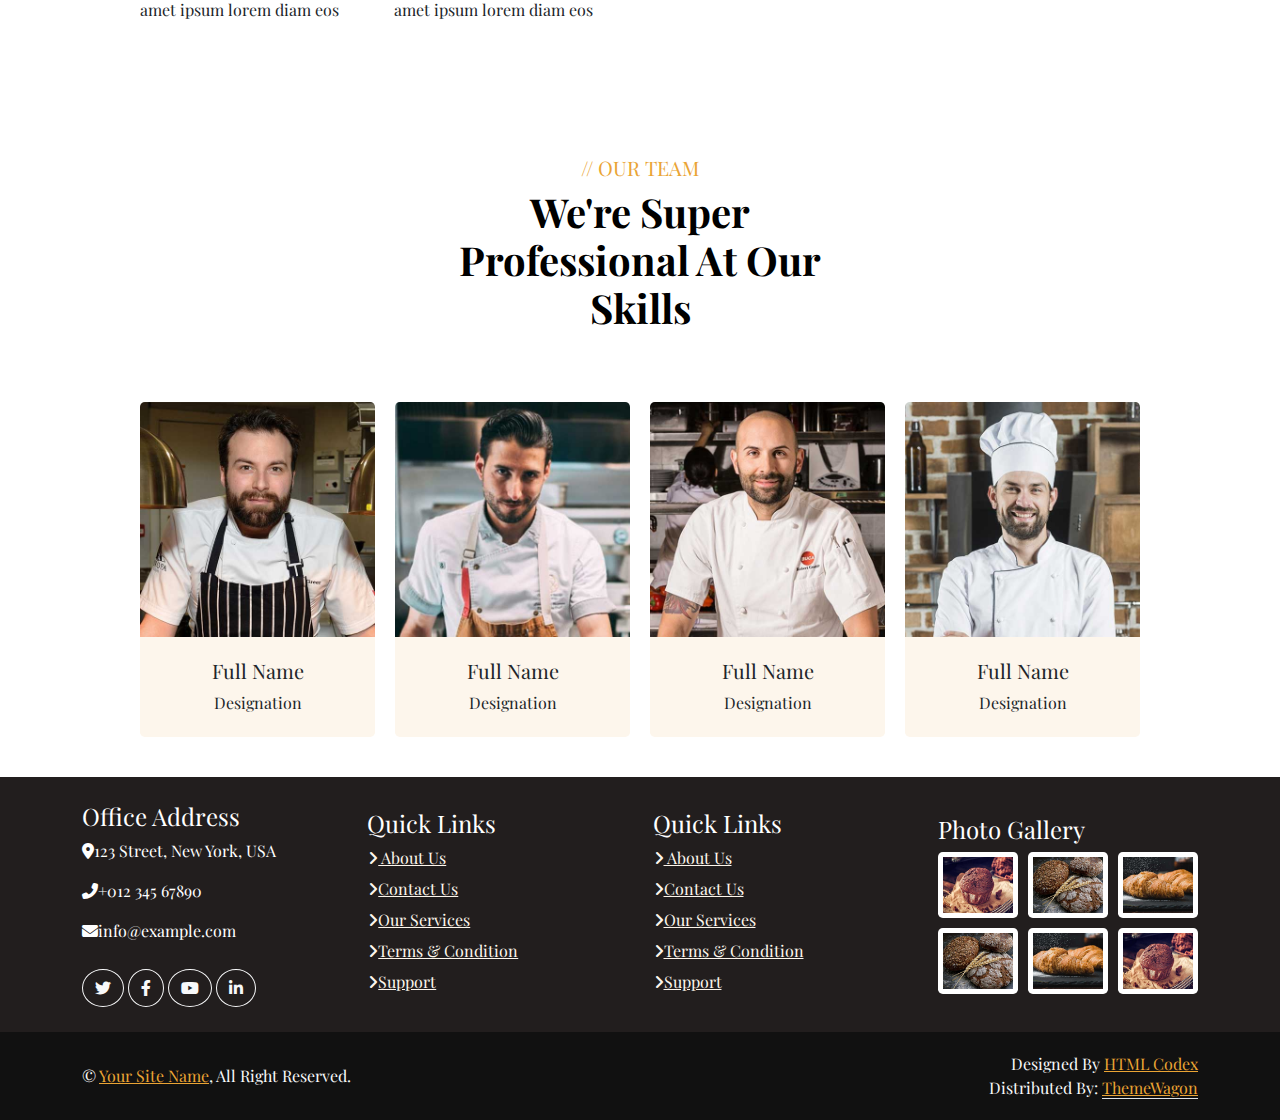
==== commit f36888df: "merge contact" ====
--- a/index.html
+++ b/index.html
@@ -11,9 +11,439 @@
 
 
 <body>
-    
+
+<!------------------ NAVBAR ---------->
+
+    <nav class="navbar navbar-expand-lg navbar-dark fixed-top py-lg-0 px-lg-5 ">
+        <a href="#" class="navbar-brand ms-4 ms-lg-0">
+            <h1>MOLENGEEK</h1>
+        </a>
+        <button type="button" class="navbar-toggler me-4" data-bs-toggle="collapse" data-bs-target="#navbarCollapse">
+            <span class="navbar-toggler-icon"></span>
+        </button>
+        <div class="collapse navbar-collapse" id="navbarCollapse">
+            <div class="navbar-nav mx-auto p-4 p-lg-0">
+                <a href="#" class="nav-item nav-link Home">Home</a>
+                <a href="#" class="nav-item nav-link">About</a>
+                <a href="#" class="nav-item nav-link">Services</a>
+                <a href="#" class="nav-item nav-link">Products</a>
+                <div class="nav-item dropdown">
+                    <a href="#" class="nav-link dropdown-toggle" data-bs-toggle="dropdown">Pages</i></a>
+                    <div class="dropdown-menu m-0">
+                        <a href="#" class="dropdown-item">Our Team</a>
+                        <a href="#" class="dropdown-item">Testimonial</a>
+                        <a href="#" class="dropdown-item">404 Page</a>
+                    </div>
+                </div>
+                <a href="./public/pages/contact.html" class="nav-item nav-link">Contact</a>
+            </div>
+            <div class="call">
+                <div class="phone border-light">
+                    <i class="fa fa-phone"></i>
+                </div>
+                <div class="ps-3">
+                    <small>Call Us</small>
+                    <p>+012 345 6789</p>
+                </div>
+            </div>
+        </div>
+    </nav>
+    <!-- ----------------HEADER------------ -->
+    <header>
+    <div class="container-fluid p-0 pb-5 ">
+        <div class="header position-relative">
+            <div class="carroussel position-relative">
+                <img class="img-fluid" src="./public/images/carousel-1.jpg" >
+                <div class="carroussel2">
+                    <div class="container">
+                        <div class="row justify-content-start">
+                            <div class="col-lg-8">
+                                <p>// THE BEST BAKERY</p>
+                                <h1>We Bake With Passion</h1>
+                                <p>Vero elitr justo clita lorem. Ipsum dolor sed stet sit diam rebum ipsum.</p>
+                                <a href="" class="btn py-3 px-5">Read More</a>
+                            </div>
+                        </div>
+                    </div>
+                </div>
+            </div>
+            <!-- <div class="carroussel position-relative">
+                <img class="img-fluid" src="img/carousel-2.jpg" alt="">
+                <div class="carroussel2">
+                    <div class="container">
+                        <div class="row justify-content-start">
+                            <div class="col-lg-8">
+                                <p class="text-primary text-uppercase fw-bold mb-2">// The Best Bakery</p>
+                                <h1 class="display-1 text-light mb-4 animated slideInDown">We Bake With Passion</h1>
+                                <p class="text-light fs-5 mb-4 pb-3">Vero elitr justo clita lorem. Ipsum dolor sed stet sit diam rebum ipsum.</p>
+                                <a href="" class="btn btn-primary rounded-pill py-3 px-5">Read More</a>
+                            </div>
+                        </div>
+                    </div>
+                </div>
+            </div> -->
+        </div>
+    </div>
+        </header>
+
+    <main>
+        <!----------------------QUOTAS------------------>
+    <section class="quotas">
+        <div class="container">
+            <div class="row g-4">
+                <div class="col-lg-3 col-md-6">
+                    <div class="quota">
+                        <i class="fa fa-certificate fa-4x"></i>
+                        <p>Years Experience</p>
+                        <h1>0</h1>
+                    </div>
+                </div>
+                <div class="col-lg-3 col-md-6">
+                    <div class="quota">
+                        <i class="fa fa-users fa-4x"></i>
+                        <p>Skilled Professionals</p>
+                        <h1>0</h1>
+                    </div>
+                </div>
+                <div class="col-lg-3 col-md-6">
+                    <div class="quota">
+                        <i class="fa fa-bread-slice fa-4x"></i>
+                        <p>Total Products</p>
+                        <h1>0</h1>
+                    </div>
+                </div>
+                <div class="col-lg-3 col-md-6">
+                    <div class="quota">
+                        <i class="fa fa-cart-plus fa-4x mb-4"></i>
+                        <p>Order Everyday</p>
+                        <h1>0</h1>
+                    </div>
+                </div>
+            </div>
+        </div>
+    </section>
+    <!----------------------ABOUT------------------>
+    <section class="about">
+        <div class="container">
+            <div class="row g-5">
+                <div class="col-lg-6">
+                    <div class="row images">
+                        <div class="col-6">
+                            <img class="img-fluid" src="./public/images/about-1.jpg">
+                        </div>
+                        <div class="col-6 align-self-end">
+                            <img class="img-fluid " src="./public/images/about-2.jpg">
+                        </div>
+                    </div>
+                </div>
+                <div class="col-lg-6">
+                    <div class="abouttext">
+                        <h6>// ABOUT US</h6>
+                        <h1>We Bake Eevery Item From The Core Of Our Hearts</h1>
+                        <p>Tempor erat elitr rebum at clita. Diam dolor diam ipsum sit. Aliqu diam amet diam et eos. Clita erat ipsum et lorem et sit, sed stet lorem sit clita duo justo magna dolore erat amet</p>
+                        <p>Tempor erat elitr rebum at clita. Diam dolor diam ipsum sit. Aliqu diam amet diam et eos. Clita erat ipsum et lorem et sit, sed stet lorem sit clita duo justo magna dolore erat amet</p>
+                        <div class="row">
+                            <div class="col-sm-6">
+                                <i class="fa fa-check"></i><span>Quality Products</span>
+                            </div>
+                            <div class="col-sm-6">
+                                <i class="fa fa-check"></i><span>Custom Products</span>
+                            </div>
+                            <div class="col-sm-6">
+                                <i class="fa fa-check"></i><span>Online Order</span>
+                            </div>
+                            <div class="col-sm-6">
+                                <i class="fa fa-check"></i><span>Home Delivery</span>
+                            </div>
+                        </div>
+                        <a class="btn" href="">Read More</a>
+                    </div>
+                </div>
+            </div>
+        </div>
+    </section>
+    <!----------------------CATEGORIES------------------>
+    <section class="categories">
+        <div class="container container2">
+            <div class="entete">
+                <div class="row g-5">
+                    <div class="col-lg-6">
+                        <h1>The Best Bakery In Your City</h1>
+                    </div>
+                    <div class="col-lg-6 text-lg-end">
+                        <div class="tel ">
+                            <i class="fa fa-phone-alt fa-4x"></i>
+                            <div class="numero">
+                                <p>Call Us</p>
+                                <p>+012 345 6789</p>
+                            </div>
+                        </div>
+                    </div>
+                </div>
+            </div>
+            <div class="bakery">
+                <h5>// BAKERY PRODUCT</h5>
+                <h1 class="display-6 mb-4">Explore The Categories Of Our Bakery Products</h1>
+            </div>
+            <div class="row g-4">
+                <div class="col-lg-4 col-md-6">
+                    <div class="produits ">
+                        <div class="produittext">
+                            <div class="prixproduit">$11 - $99</div>
+                            <h3>Cake</h3>
+                            <span>Tempor erart elitr rebum at clita dolor diam ipsum sit diam amet diam et eos</span>
+                        </div>
+                        <div class="position-relative mt-auto">
+                            <img class="img-fluid" src="./public/images/product-1.jpg" alt="">
+                            <div class="produit">
+                                <a class="btn btn-lg-square btn-outline-light rounded-circle" href=""><i class="fa fa-eye text-primary"></i></a>
+                            </div>
+                        </div>
+                    </div>
+                </div>
+                <div class="col-lg-4 col-md-6">
+                    <div class="produits">
+                        <div class="produittext">
+                            <div class="prixproduit">$11 - $99</div>
+                            <h3>Bread</h3>
+                            <span>Tempor errat elitr rebum at clita dolor diam ipsum sit diam amet diam et eos</span>
+                        </div>
+                        <div class="position-relative mt-auto">
+                            <img class="img-fluid" src="./public/images/product-2.jpg" alt="">
+                            <div class="produit">
+                                <a class="btn btn-outline-light rounded-circle" href=""><i class="fa fa-eye text-primary"></i></a>
+                            </div>
+                        </div>
+                    </div>
+                </div>
+                <div class="col-lg-4 col-md-6" >
+                    <div class="produits">
+                        <div class="produittext">
+                            <div class="prixproduit">$11 - $99</div>
+                            <h4>Cookies</h4>
+                            <span>Tempor errat elitr rebum at clita dolor diam ipsum sit diam amet diam et eos</span>
+                        </div>
+                        <div class="position-relative mt-auto">
+                            <img class="img-fluid" src="./public/images/product-3.jpg" alt="">
+                            <div class="produit">
+                                <a class="btn btn-lg-square btn-outline-light rounded-circle" href=""><i class="fa fa-eye text-primary"></i></a>
+                            </div>
+                        </div>
+                    </div>
+                </div>
+            </div>
+        </div>
+    </section>
+    <!----------------------SERVICE------------------>
+    <section class="service">
+        <div class="container">
+            <div class="row g-5">
+                <div class="col-lg-6">
+                    <h6>// OUR SERVICES</h6>
+                    <h1>What Do We Offer For You?</h1>
+                    <p>Tempor erat elitr rebum at clita. Diam dolor diam ipsum sit. Aliqu diam amet diam et eos. Clita erat ipsum et lorem et sit, sed stet lorem sit clita duo justo magna dolore erat amet</p>
+                    <div class="row gy-5 gx-4">
+                        <div class="col-sm-6">
+                            <div class="servicetext">
+                                <div class="serviceicon">
+                                    <i class="fa fa-bread-slice"></i>
+                                </div>
+                                <h5>Quality Products</h5>
+                            </div>
+                            <span>Magna sea eos sit dolor, ipsum amet ipsum lorem diam eos</span>
+                        </div>
+                        <div class="col-sm-6">
+                            <div class="servicetext">
+                                <div class="serviceicon ">
+                                    <i class="fa fa-birthday-cake "></i>
+                                </div>
+                                <h5>Custom Products</h5>
+                            </div>
+                            <span>Magna sea eos sit dolor, ipsum amet ipsum lorem diam eos</span>
+                        </div>
+                        <div class="col-sm-6">
+                            <div class="servicetext">
+                                <div class="serviceicon ">
+                                    <i class="fa fa-cart-plus"></i>
+                                </div>
+                                <h5>Online Order</h5>
+                            </div>
+                            <span>Magna sea eos sit dolor, ipsum amet ipsum lorem diam eos</span>
+                        </div>
+                        <div class="col-sm-6">
+                            <div class="servicetext">
+                                <div class="serviceicon ">
+                                    <i class="fa fa-truck"></i>
+                                </div>
+                                <h5>Home Delivery</h5>
+                            </div>
+                            <span>Magna sea eos sit dolor, ipsum amet ipsum lorem diam eos</span>
+                        </div>
+                    </div>
+                </div>
+                <div class="col-lg-6">
+                    <div class="row images2">
+                        <div class="col-6">
+                            <img class="img-fluid" src="./public/images/service-1.jpg" alt="">
+                        </div>
+                        <div class="col-6 align-self-end">
+                            <img class="img-fluid" src="./public/images/service-2.jpg" alt="">
+                        </div>
+                    </div>
+                </div>
+            </div>
+        </div>
+    </section>
+    <!----------------------TEAM------------------>
+    <section class="team">
+        <div class="container container33">
+            <div class="our">
+                <h5>// OUR TEAM</h5>
+                <h1 class="display-6 mb-4">We're Super Professional At Our Skills</h1>
+            </div>
+            <div class="row g-4">
+                <div class="col-lg-3 col-md-6">
+                    <div class="team-card">
+                        <img class="img-fluid" src="./public/images/team-1.jpg">
+                        <div class="team-text">
+                            <div class="team-titre">
+                                <h5>Full Name</h5>
+                                <span>Designation</span>
+                            </div>
+                            <div class="team-social">
+                                <a class="btn btn-light" href="#"><i class="fab fa-facebook-f"></i></a>
+                                <a class="btn btn-light" href="#"><i class="fab fa-twitter"></i></a>
+                                <a class="btn btn-light" href="#"><i class="fab fa-instagram"></i></a>
+                            </div>
+                        </div>
+                    </div>
+                </div>
+                <div class="col-lg-3 col-md-6">
+                    <div class="team-card">
+                        <img class="img-fluid" src="./public/images/team-2.jpg">
+                        <div class="team-text">
+                            <div class="team-titre">
+                                <h5>Full Name</h5>
+                                <span>Designation</span>
+                            </div>
+                            <div class="team-social">
+                                <a class="btn btn-light" href="#"><i class="fab fa-facebook-f"></i></a>
+                                <a class="btn btn-light" href="#"><i class="fab fa-twitter"></i></a>
+                                <a class="btn btn-light" href="#"><i class="fab fa-instagram"></i></a>
+                            </div>
+                        </div>
+                    </div>
+                </div>
+                <div class="col-lg-3 col-md-6">
+                    <div class="team-card">
+                        <img class="img-fluid" src="./public/images/team-3.jpg">
+                        <div class="team-text">
+                            <div class="team-titre">
+                                <h5>Full Name</h5>
+                                <span>Designation</span>
+                            </div>
+                            <div class="team-social">
+                                <a class="btn btn-light" href="#"><i class="fab fa-facebook-f"></i></a>
+                                <a class="btn btn-light" href="#"><i class="fab fa-twitter"></i></a>
+                                <a class="btn btn-light" href="#"><i class="fab fa-instagram"></i></a>
+                            </div>
+                        </div>
+                    </div>
+                </div>
+                <div class="col-lg-3 col-md-6">
+                    <div class="team-card">
+                        <img class="img-fluid" src="./public/images/team-4.jpg">
+                        <div class="team-text">
+                            <div class="team-titre">
+                                <h5>Full Name</h5>
+                                <span>Designation</span>
+                            </div>
+                            <div class="team-social">
+                                <a class="btn  btn-light" href="#"><i class="fab fa-facebook-f"></i></a>
+                                <a class="btn  btn-light" href="#"><i class="fab fa-twitter"></i></a>
+                                <a class="btn  btn-light" href="#"><i class="fab fa-instagram"></i></a>
+                            </div>
+                        </div>
+                    </div>
+                </div>
+            </div>
+        </div>
+    </section>
+    <footer class=" footer container-fluid">
+        <div class="container py-5">
+            <div class="row g-5">
+                <div class="col-lg-3 col-md-6">
+                    <h4 >Office Address</h4>
+                    <p><i class="fa fa-map-marker-alt"></i>123 Street, New York, USA</p>
+                    <p><i class="fa fa-phone-alt"></i>+012 345 67890</p>
+                    <p><i class="fa fa-envelope"></i>info@example.com</p>
+                    <div class="d-flex pt-2">
+                        <a class="btn btn-outline-light" href=""><i class="fab fa-twitter"></i></a>
+                        <a class="btn btn-outline-light" href=""><i class="fab fa-facebook-f"></i></a>
+                        <a class="btn btn-outline-light" href=""><i class="fab fa-youtube"></i></a>
+                        <a class="btn btn-outline-light" href=""><i class="fab fa-linkedin-in"></i></a>
+                    </div>
+                </div>
+                <div class="col-lg-3 col-md-6">
+                    <h4 >Quick Links</h4>
+                    <a class="btn btn-link" href=""> <i class="fa-solid fa-angle-right"></i> About Us</a>
+                    <a class="btn btn-link" href=""> <i class="fa-solid fa-angle-right"></i>Contact Us</a>
+                    <a class="btn btn-link" href=""> <i class="fa-solid fa-angle-right"></i>Our Services</a>
+                    <a class="btn btn-link" href=""> <i class="fa-solid fa-angle-right"></i>Terms & Condition</a>
+                    <a class="btn btn-link" href=""> <i class="fa-solid fa-angle-right"></i>Support</a>
+                </div>
+                <div class="col-lg-3 col-md-6">
+                    <h4 >Quick Links</h4>
+                    <a class="btn btn-link" href=""> <i class="fa-solid fa-angle-right"></i> About Us</a>
+                    <a class="btn btn-link" href=""> <i class="fa-solid fa-angle-right"></i>Contact Us</a>
+                    <a class="btn btn-link" href=""> <i class="fa-solid fa-angle-right"></i>Our Services</a>
+                    <a class="btn btn-link" href=""> <i class="fa-solid fa-angle-right"></i>Terms & Condition</a>
+                    <a class="btn btn-link" href=""> <i class="fa-solid fa-angle-right"></i>Support</a>
+                </div>
+                <div class="col-lg-3 col-md-6">
+                    <h4 >Photo Gallery</h4>
+                    <div class="row g-2">
+                        <div class="col-4">
+                            <img class="img-fluid" src="./public/images/product-1.jpg">
+                        </div>
+                        <div class="col-4">
+                            <img class="img-fluid" src="./public/images/product-2.jpg">
+                        </div>
+                        <div class="col-4">
+                            <img class="img-fluid" src="./public/images/product-3.jpg">
+                        </div>
+                        <div class="col-4">
+                            <img class="img-fluid" src="./public/images/product-2.jpg">
+                        </div>
+                        <div class="col-4">
+                            <img class="img-fluid" src="./public/images/product-3.jpg">
+                        </div>
+                        <div class="col-4">
+                            <img class="img-fluid" src="./public/images/product-1.jpg">
+                        </div>
+                    </div>
+                </div>
+            </div>
+        </div>
+    </footer>
+    <!-----------------COPYRIGHT---------->
+    <div class="container-fluid copyright text-light py-4 ">
+        <div class="container">
+            <div class="row">
+                <div class="col-md-6 text-center text-md-start mb-3 mb-md-0">
+                    &copy; <a href="#">Your Site Name</a>, All Right Reserved.
+                </div>
+                <div class="FOOTERFOOTER col-md-6 text-center text-md-end">
+                    Designed By <a href="#">HTML Codex</a>
+                    <br>Distributed By: <a class="border-bottom" href="#" target="_blank">ThemeWagon</a>
+                </div>
+            </div>
+        </div>
+    </div>
+</main>
     <script src="./node_modules/bootstrap/dist/js/bootstrap.bundle.js"></script>
 </body>
 
 </html>
-
+                        
+                        --- a/public/css/app.css
+++ b/public/css/app.css
@@ -22130,6 +22130,524 @@
     display: none !important;
   }
 }
+.about {
+  width: 80%;
+  display: flex;
+  flex-direction: column;
+  flex-wrap: inherit;
+  align-items: center;
+  justify-content: space-between;
+  padding: 40px 0px;
+  font-family: "play";
+  text-align: start;
+}
+
+.about h6, .about .h6 {
+  color: hsl(37deg, 81%, 56%);
+  margin-bottom: 10px;
+}
+
+.images {
+  position: relative;
+  height: 100%;
+}
+
+.images::before {
+  position: absolute;
+  content: "";
+  width: 60%;
+  height: 80%;
+  top: 10%;
+  left: 20%;
+  background: hsl(37deg, 81%, 56%);
+  border: 25px solid hsl(33deg, 82%, 96%);
+  border-radius: 0.3rem;
+  z-index: -1;
+}
+
+.about .row {
+  line-height: 2rem;
+}
+
+.about i {
+  color: hsl(37deg, 81%, 56%);
+  margin-right: 10px;
+}
+
+.about .btn {
+  background-color: hsl(37deg, 81%, 56%);
+  color: white;
+  border-radius: 50rem;
+  padding: 15px 25px 15px 25px;
+  font-family: "playb";
+  margin-top: 20px;
+}
+
+.about img {
+  border-radius: 0.3rem;
+}
+
+.about h1, .about .h1 {
+  font-family: "playb";
+}
+
+.abouttext {
+  margin-left: 50px;
+}
+
+.categories {
+  background-color: hsl(33deg, 82%, 96%);
+  width: 80%;
+  display: flex;
+  flex-direction: column;
+  align-items: center;
+  flex-wrap: inherit;
+  justify-content: center;
+  margin-top: 40px;
+  padding: 0px 40px;
+  font-family: "play";
+}
+
+.container2 {
+  display: flex;
+  flex-direction: column;
+  align-items: center;
+  justify-content: center;
+  width: 100%;
+}
+
+.entete {
+  background: hsl(37deg, 81%, 56%);
+  color: white;
+  border-radius: 0.3rem;
+  padding: 25px;
+  margin: 0px 40px;
+  width: 100%;
+}
+
+.bakery {
+  display: flex;
+  flex-direction: column;
+  justify-content: center;
+  align-items: center;
+  text-align: center;
+  margin: 5% 0%;
+  width: 40%;
+}
+
+.bakery h5, .bakery .h5 {
+  color: hsl(37deg, 81%, 56%);
+}
+
+.bakery h1, .bakery .h1 {
+  color: black;
+}
+
+.categorie .row {
+  align-items: center;
+}
+
+.entete h1, .entete .h1 {
+  color: white;
+  font-family: "playb";
+  line-height: 1.2;
+}
+
+.tel {
+  display: inline-flex;
+  text-align: start;
+  align-items: center;
+}
+
+.numero {
+  margin-left: 20px;
+}
+
+.produits {
+  display: flex;
+  flex-direction: column;
+  align-items: center;
+  background-color: white;
+  border-radius: 0.3rem;
+}
+
+.produittext {
+  text-align: center;
+  padding: 25px;
+}
+
+.prixproduit {
+  display: inline-block;
+  border: 1px hsl(37deg, 81%, 56%) solid;
+  border-radius: 50rem;
+  padding: 0px 15px 0px 15px;
+  margin-bottom: 20px;
+}
+
+.produits .produit {
+  position: absolute;
+  width: 100%;
+  height: 0;
+  top: 0;
+  left: 0;
+  display: flex;
+  align-items: center;
+  justify-content: center;
+  background: rgba(0, 0, 0, 0.5);
+  overflow: hidden;
+  opacity: 0;
+  transition: 0.5s;
+}
+
+.produits:hover .produit {
+  height: 100%;
+  opacity: 1;
+}
+
+.produit .btn {
+  color: white;
+  border-radius: 50rem;
+  padding: 15px 25px 15px 25px;
+  font-family: "playb";
+  margin-top: 20px;
+}
+
+.footer {
+  background-color: rgb(34, 30, 30);
+  color: white;
+}
+
+.footer .btn.btn-link {
+  display: block;
+  margin-bottom: 5px;
+  padding: 0;
+  text-align: left;
+  color: hsl(33deg, 82%, 96%);
+  font-weight: normal;
+  text-transform: capitalize;
+  transition: 0.3s;
+}
+
+.footer .btn.btn-link:hover {
+  color: hsl(37deg, 81%, 56%);
+  letter-spacing: 1px;
+  box-shadow: none;
+}
+
+.footer h4, .footer .h4 {
+  color: white;
+}
+
+.footer a {
+  border-radius: 50%;
+  margin-right: 4px;
+}
+
+.footer img {
+  border-radius: 0.3rem;
+  background-color: white;
+  padding: 5px;
+}
+
+.copyright {
+  background: #111111;
+}
+
+.copyright a {
+  color: hsl(37deg, 81%, 56%);
+}
+
+.copyright a:hover {
+  color: hsl(33deg, 82%, 96%);
+}
+
+.quotas {
+  display: flex;
+  flex-direction: column;
+  flex-wrap: inherit;
+  align-items: center;
+  justify-content: space-between;
+  padding-top: 40px;
+  padding-bottom: 40px;
+  font-family: "play";
+  text-align: center;
+  width: 80%;
+}
+
+.quota {
+  background-color: hsl(33deg, 82%, 96%);
+  border-radius: 0.3rem;
+  height: 100%;
+  padding: 5%;
+}
+
+.quota:hover {
+  margin-top: -10px;
+  background: #FFFFFF !important;
+  box-shadow: 0 0 45px rgba(0, 0, 0, 0.07);
+}
+
+.quota i {
+  margin-bottom: 20px;
+  color: hsl(37deg, 81%, 56%);
+}
+
+.service {
+  width: 80%;
+  display: flex;
+  flex-direction: column;
+  align-items: center;
+  justify-content: space-between;
+  padding: 40px 0px;
+  margin-top: 5%;
+  font-family: "play";
+  text-align: start;
+}
+
+.service h6, .service .h6 {
+  color: hsl(37deg, 81%, 56%);
+  margin-bottom: 10px;
+}
+
+.service .row {
+  line-height: 2rem;
+}
+
+.service i {
+  color: white;
+}
+
+.serviceicon {
+  background-color: hsl(37deg, 81%, 56%);
+  border-radius: 50%;
+  height: 40px;
+  width: 40px;
+  display: flex;
+  justify-content: center;
+  align-items: center;
+  margin-right: 15px;
+  margin-bottom: 0px;
+}
+
+.service h1, .service .h1 {
+  font-family: "playb";
+}
+
+.service img {
+  border-radius: 0.3rem;
+}
+
+.images2::before {
+  position: absolute;
+  content: "";
+  width: 60%;
+  height: 80%;
+  top: 10%;
+  left: 20%;
+  background: hsl(37deg, 81%, 56%);
+  border: 25px solid hsl(33deg, 82%, 96%);
+  border-radius: 0.3rem;
+  z-index: -1;
+}
+
+.images2 {
+  position: relative;
+  height: 100%;
+}
+
+.servicetext {
+  margin-right: 50px;
+}
+
+.team {
+  width: 80%;
+  display: flex;
+  flex-direction: column;
+  flex-wrap: inherit;
+  align-items: center;
+  justify-content: center;
+  padding: 40px 0px;
+  font-family: "play";
+  text-align: start;
+}
+
+.team-card {
+  text-align: center;
+  border-radius: 0.3rem;
+  overflow: hidden;
+}
+
+.team-card .team-text {
+  position: relative;
+  height: 100px;
+  overflow: hidden;
+}
+
+.team-card .team-titre {
+  position: absolute;
+  width: 100%;
+  height: 100%;
+  top: 0;
+  left: 0;
+  display: flex;
+  flex-direction: column;
+  align-items: center;
+  justify-content: center;
+  background: hsl(33deg, 82%, 96%);
+}
+
+.team-card:hover .team-titre {
+  top: -100px;
+}
+
+.team-card .team-social {
+  position: absolute;
+  width: 100%;
+  height: 100%;
+  top: 100px;
+  left: 0;
+  display: flex;
+  align-items: center;
+  justify-content: center;
+  background: hsl(37deg, 81%, 56%);
+  transition: 0.5s;
+}
+
+.team-card .team-social .btn {
+  margin: 0 3px;
+}
+
+.team-card:hover .team-social {
+  top: 0;
+}
+
+.team .btn {
+  height: 40px;
+  width: 40px;
+  border-radius: 50%;
+}
+
+.row {
+  align-items: center;
+}
+
+.our {
+  display: flex;
+  flex-direction: column;
+  justify-content: center;
+  align-items: center;
+  text-align: center;
+  margin: 5% 0%;
+  width: 40%;
+}
+
+.our h5, .our .h5 {
+  color: hsl(37deg, 81%, 56%);
+}
+
+.our h1, .our .h1 {
+  color: black;
+  font-family: "playb";
+}
+
+.container33 {
+  display: flex;
+  flex-direction: column;
+  align-items: center;
+  justify-content: center;
+}
+
+.header .btn {
+  background-color: hsl(37deg, 81%, 56%);
+  color: white;
+  border-radius: 50rem;
+  padding: 15px 25px 15px 25px;
+  font-family: "playb";
+  margin-top: 20px;
+}
+
+.header p:first-child {
+  color: hsl(37deg, 81%, 56%);
+  font-weight: 500;
+}
+
+nav {
+  background-color: hsl(23deg, 15%, 10%);
+  font-family: "play";
+}
+
+nav h1, nav .h1 {
+  color: hsl(37deg, 81%, 56%);
+  font-family: "playb";
+}
+
+nav i {
+  color: hsl(37deg, 81%, 56%);
+}
+
+.header h1, .header .h1 {
+  font-family: "playb";
+  color: hsl(33deg, 82%, 96%);
+  font-weight: 300;
+  font-size: 4rem;
+  margin-bottom: 20px;
+}
+
+.header p {
+  font-family: "play";
+  color: hsl(33deg, 82%, 96%);
+  font-size: 1rem;
+}
+
+.call {
+  display: flex;
+}
+
+.phone {
+  flex-shrink: 0;
+  padding: 0;
+  display: flex;
+  align-items: center;
+  justify-content: center;
+  font-weight: normal;
+  width: 50px;
+  height: 50px;
+  border: 1px solid hsl(33deg, 82%, 96%);
+  border-radius: 50%;
+}
+
+.phone i {
+  color: hsl(37deg, 81%, 56%);
+}
+
+.call small, .call .small {
+  color: hsl(37deg, 81%, 56%);
+}
+
+.call p {
+  color: hsl(33deg, 82%, 96%);
+}
+
+.navbar .navbar-nav .nav-link {
+  color: hsl(33deg, 82%, 96%);
+}
+
+.navbar .navbar-nav .nav-link:hover,
+.navbar .navbar-nav .nav-link.Home {
+  color: hsl(37deg, 81%, 56%);
+}
+
+.header .carroussel2 {
+  position: absolute;
+  width: 100%;
+  height: 100%;
+  top: 0;
+  left: 0;
+  display: flex;
+  align-items: center;
+  background: rgba(0, 0, 0, 0.5);
+}
+
 .pageheader {
   margin-bottom: 6rem;
   background: linear-gradient(rgba(0, 0, 0, 0.5), rgba(0, 0, 0, 0.5)), url(../img/carousel-1.jpg) center center no-repeat;
@@ -44276,6 +44794,524 @@
     display: none !important;
   }
 }
+.about {
+  width: 80%;
+  display: flex;
+  flex-direction: column;
+  flex-wrap: inherit;
+  align-items: center;
+  justify-content: space-between;
+  padding: 40px 0px;
+  font-family: "play";
+  text-align: start;
+}
+
+.about h6, .about .h6 {
+  color: hsl(37deg, 81%, 56%);
+  margin-bottom: 10px;
+}
+
+.images {
+  position: relative;
+  height: 100%;
+}
+
+.images::before {
+  position: absolute;
+  content: "";
+  width: 60%;
+  height: 80%;
+  top: 10%;
+  left: 20%;
+  background: hsl(37deg, 81%, 56%);
+  border: 25px solid hsl(33deg, 82%, 96%);
+  border-radius: 0.3rem;
+  z-index: -1;
+}
+
+.about .row {
+  line-height: 2rem;
+}
+
+.about i {
+  color: hsl(37deg, 81%, 56%);
+  margin-right: 10px;
+}
+
+.about .btn {
+  background-color: hsl(37deg, 81%, 56%);
+  color: white;
+  border-radius: 50rem;
+  padding: 15px 25px 15px 25px;
+  font-family: "playb";
+  margin-top: 20px;
+}
+
+.about img {
+  border-radius: 0.3rem;
+}
+
+.about h1, .about .h1 {
+  font-family: "playb";
+}
+
+.abouttext {
+  margin-left: 50px;
+}
+
+.categories {
+  background-color: hsl(33deg, 82%, 96%);
+  width: 80%;
+  display: flex;
+  flex-direction: column;
+  align-items: center;
+  flex-wrap: inherit;
+  justify-content: center;
+  margin-top: 40px;
+  padding: 0px 40px;
+  font-family: "play";
+}
+
+.container2 {
+  display: flex;
+  flex-direction: column;
+  align-items: center;
+  justify-content: center;
+  width: 100%;
+}
+
+.entete {
+  background: hsl(37deg, 81%, 56%);
+  color: white;
+  border-radius: 0.3rem;
+  padding: 25px;
+  margin: 0px 40px;
+  width: 100%;
+}
+
+.bakery {
+  display: flex;
+  flex-direction: column;
+  justify-content: center;
+  align-items: center;
+  text-align: center;
+  margin: 5% 0%;
+  width: 40%;
+}
+
+.bakery h5, .bakery .h5 {
+  color: hsl(37deg, 81%, 56%);
+}
+
+.bakery h1, .bakery .h1 {
+  color: black;
+}
+
+.categorie .row {
+  align-items: center;
+}
+
+.entete h1, .entete .h1 {
+  color: white;
+  font-family: "playb";
+  line-height: 1.2;
+}
+
+.tel {
+  display: inline-flex;
+  text-align: start;
+  align-items: center;
+}
+
+.numero {
+  margin-left: 20px;
+}
+
+.produits {
+  display: flex;
+  flex-direction: column;
+  align-items: center;
+  background-color: white;
+  border-radius: 0.3rem;
+}
+
+.produittext {
+  text-align: center;
+  padding: 25px;
+}
+
+.prixproduit {
+  display: inline-block;
+  border: 1px hsl(37deg, 81%, 56%) solid;
+  border-radius: 50rem;
+  padding: 0px 15px 0px 15px;
+  margin-bottom: 20px;
+}
+
+.produits .produit {
+  position: absolute;
+  width: 100%;
+  height: 0;
+  top: 0;
+  left: 0;
+  display: flex;
+  align-items: center;
+  justify-content: center;
+  background: rgba(0, 0, 0, 0.5);
+  overflow: hidden;
+  opacity: 0;
+  transition: 0.5s;
+}
+
+.produits:hover .produit {
+  height: 100%;
+  opacity: 1;
+}
+
+.produit .btn {
+  color: white;
+  border-radius: 50rem;
+  padding: 15px 25px 15px 25px;
+  font-family: "playb";
+  margin-top: 20px;
+}
+
+.footer {
+  background-color: rgb(34, 30, 30);
+  color: white;
+}
+
+.footer .btn.btn-link {
+  display: block;
+  margin-bottom: 5px;
+  padding: 0;
+  text-align: left;
+  color: hsl(33deg, 82%, 96%);
+  font-weight: normal;
+  text-transform: capitalize;
+  transition: 0.3s;
+}
+
+.footer .btn.btn-link:hover {
+  color: hsl(37deg, 81%, 56%);
+  letter-spacing: 1px;
+  box-shadow: none;
+}
+
+.footer h4, .footer .h4 {
+  color: white;
+}
+
+.footer a {
+  border-radius: 50%;
+  margin-right: 4px;
+}
+
+.footer img {
+  border-radius: 0.3rem;
+  background-color: white;
+  padding: 5px;
+}
+
+.copyright {
+  background: #111111;
+}
+
+.copyright a {
+  color: hsl(37deg, 81%, 56%);
+}
+
+.copyright a:hover {
+  color: hsl(33deg, 82%, 96%);
+}
+
+.quotas {
+  display: flex;
+  flex-direction: column;
+  flex-wrap: inherit;
+  align-items: center;
+  justify-content: space-between;
+  padding-top: 40px;
+  padding-bottom: 40px;
+  font-family: "play";
+  text-align: center;
+  width: 80%;
+}
+
+.quota {
+  background-color: hsl(33deg, 82%, 96%);
+  border-radius: 0.3rem;
+  height: 100%;
+  padding: 5%;
+}
+
+.quota:hover {
+  margin-top: -10px;
+  background: #FFFFFF !important;
+  box-shadow: 0 0 45px rgba(0, 0, 0, 0.07);
+}
+
+.quota i {
+  margin-bottom: 20px;
+  color: hsl(37deg, 81%, 56%);
+}
+
+.service {
+  width: 80%;
+  display: flex;
+  flex-direction: column;
+  align-items: center;
+  justify-content: space-between;
+  padding: 40px 0px;
+  margin-top: 5%;
+  font-family: "play";
+  text-align: start;
+}
+
+.service h6, .service .h6 {
+  color: hsl(37deg, 81%, 56%);
+  margin-bottom: 10px;
+}
+
+.service .row {
+  line-height: 2rem;
+}
+
+.service i {
+  color: white;
+}
+
+.serviceicon {
+  background-color: hsl(37deg, 81%, 56%);
+  border-radius: 50%;
+  height: 40px;
+  width: 40px;
+  display: flex;
+  justify-content: center;
+  align-items: center;
+  margin-right: 15px;
+  margin-bottom: 0px;
+}
+
+.service h1, .service .h1 {
+  font-family: "playb";
+}
+
+.service img {
+  border-radius: 0.3rem;
+}
+
+.images2::before {
+  position: absolute;
+  content: "";
+  width: 60%;
+  height: 80%;
+  top: 10%;
+  left: 20%;
+  background: hsl(37deg, 81%, 56%);
+  border: 25px solid hsl(33deg, 82%, 96%);
+  border-radius: 0.3rem;
+  z-index: -1;
+}
+
+.images2 {
+  position: relative;
+  height: 100%;
+}
+
+.servicetext {
+  margin-right: 50px;
+}
+
+.team {
+  width: 80%;
+  display: flex;
+  flex-direction: column;
+  flex-wrap: inherit;
+  align-items: center;
+  justify-content: center;
+  padding: 40px 0px;
+  font-family: "play";
+  text-align: start;
+}
+
+.team-card {
+  text-align: center;
+  border-radius: 0.3rem;
+  overflow: hidden;
+}
+
+.team-card .team-text {
+  position: relative;
+  height: 100px;
+  overflow: hidden;
+}
+
+.team-card .team-titre {
+  position: absolute;
+  width: 100%;
+  height: 100%;
+  top: 0;
+  left: 0;
+  display: flex;
+  flex-direction: column;
+  align-items: center;
+  justify-content: center;
+  background: hsl(33deg, 82%, 96%);
+}
+
+.team-card:hover .team-titre {
+  top: -100px;
+}
+
+.team-card .team-social {
+  position: absolute;
+  width: 100%;
+  height: 100%;
+  top: 100px;
+  left: 0;
+  display: flex;
+  align-items: center;
+  justify-content: center;
+  background: hsl(37deg, 81%, 56%);
+  transition: 0.5s;
+}
+
+.team-card .team-social .btn {
+  margin: 0 3px;
+}
+
+.team-card:hover .team-social {
+  top: 0;
+}
+
+.team .btn {
+  height: 40px;
+  width: 40px;
+  border-radius: 50%;
+}
+
+.row {
+  align-items: center;
+}
+
+.our {
+  display: flex;
+  flex-direction: column;
+  justify-content: center;
+  align-items: center;
+  text-align: center;
+  margin: 5% 0%;
+  width: 40%;
+}
+
+.our h5, .our .h5 {
+  color: hsl(37deg, 81%, 56%);
+}
+
+.our h1, .our .h1 {
+  color: black;
+  font-family: "playb";
+}
+
+.container33 {
+  display: flex;
+  flex-direction: column;
+  align-items: center;
+  justify-content: center;
+}
+
+.header .btn {
+  background-color: hsl(37deg, 81%, 56%);
+  color: white;
+  border-radius: 50rem;
+  padding: 15px 25px 15px 25px;
+  font-family: "playb";
+  margin-top: 20px;
+}
+
+.header p:first-child {
+  color: hsl(37deg, 81%, 56%);
+  font-weight: 500;
+}
+
+nav {
+  background-color: hsl(23deg, 15%, 10%);
+  font-family: "play";
+}
+
+nav h1, nav .h1 {
+  color: hsl(37deg, 81%, 56%);
+  font-family: "playb";
+}
+
+nav i {
+  color: hsl(37deg, 81%, 56%);
+}
+
+.header h1, .header .h1 {
+  font-family: "playb";
+  color: hsl(33deg, 82%, 96%);
+  font-weight: 300;
+  font-size: 4rem;
+  margin-bottom: 20px;
+}
+
+.header p {
+  font-family: "play";
+  color: hsl(33deg, 82%, 96%);
+  font-size: 1rem;
+}
+
+.call {
+  display: flex;
+}
+
+.phone {
+  flex-shrink: 0;
+  padding: 0;
+  display: flex;
+  align-items: center;
+  justify-content: center;
+  font-weight: normal;
+  width: 50px;
+  height: 50px;
+  border: 1px solid hsl(33deg, 82%, 96%);
+  border-radius: 50%;
+}
+
+.phone i {
+  color: hsl(37deg, 81%, 56%);
+}
+
+.call small, .call .small {
+  color: hsl(37deg, 81%, 56%);
+}
+
+.call p {
+  color: hsl(33deg, 82%, 96%);
+}
+
+.navbar .navbar-nav .nav-link {
+  color: hsl(33deg, 82%, 96%);
+}
+
+.navbar .navbar-nav .nav-link:hover,
+.navbar .navbar-nav .nav-link.Home {
+  color: hsl(37deg, 81%, 56%);
+}
+
+.header .carroussel2 {
+  position: absolute;
+  width: 100%;
+  height: 100%;
+  top: 0;
+  left: 0;
+  display: flex;
+  align-items: center;
+  background: rgba(0, 0, 0, 0.5);
+}
+
 .pageheader {
   margin-bottom: 6rem;
   background: linear-gradient(rgba(0, 0, 0, 0.5), rgba(0, 0, 0, 0.5)), url(../img/carousel-1.jpg) center center no-repeat;
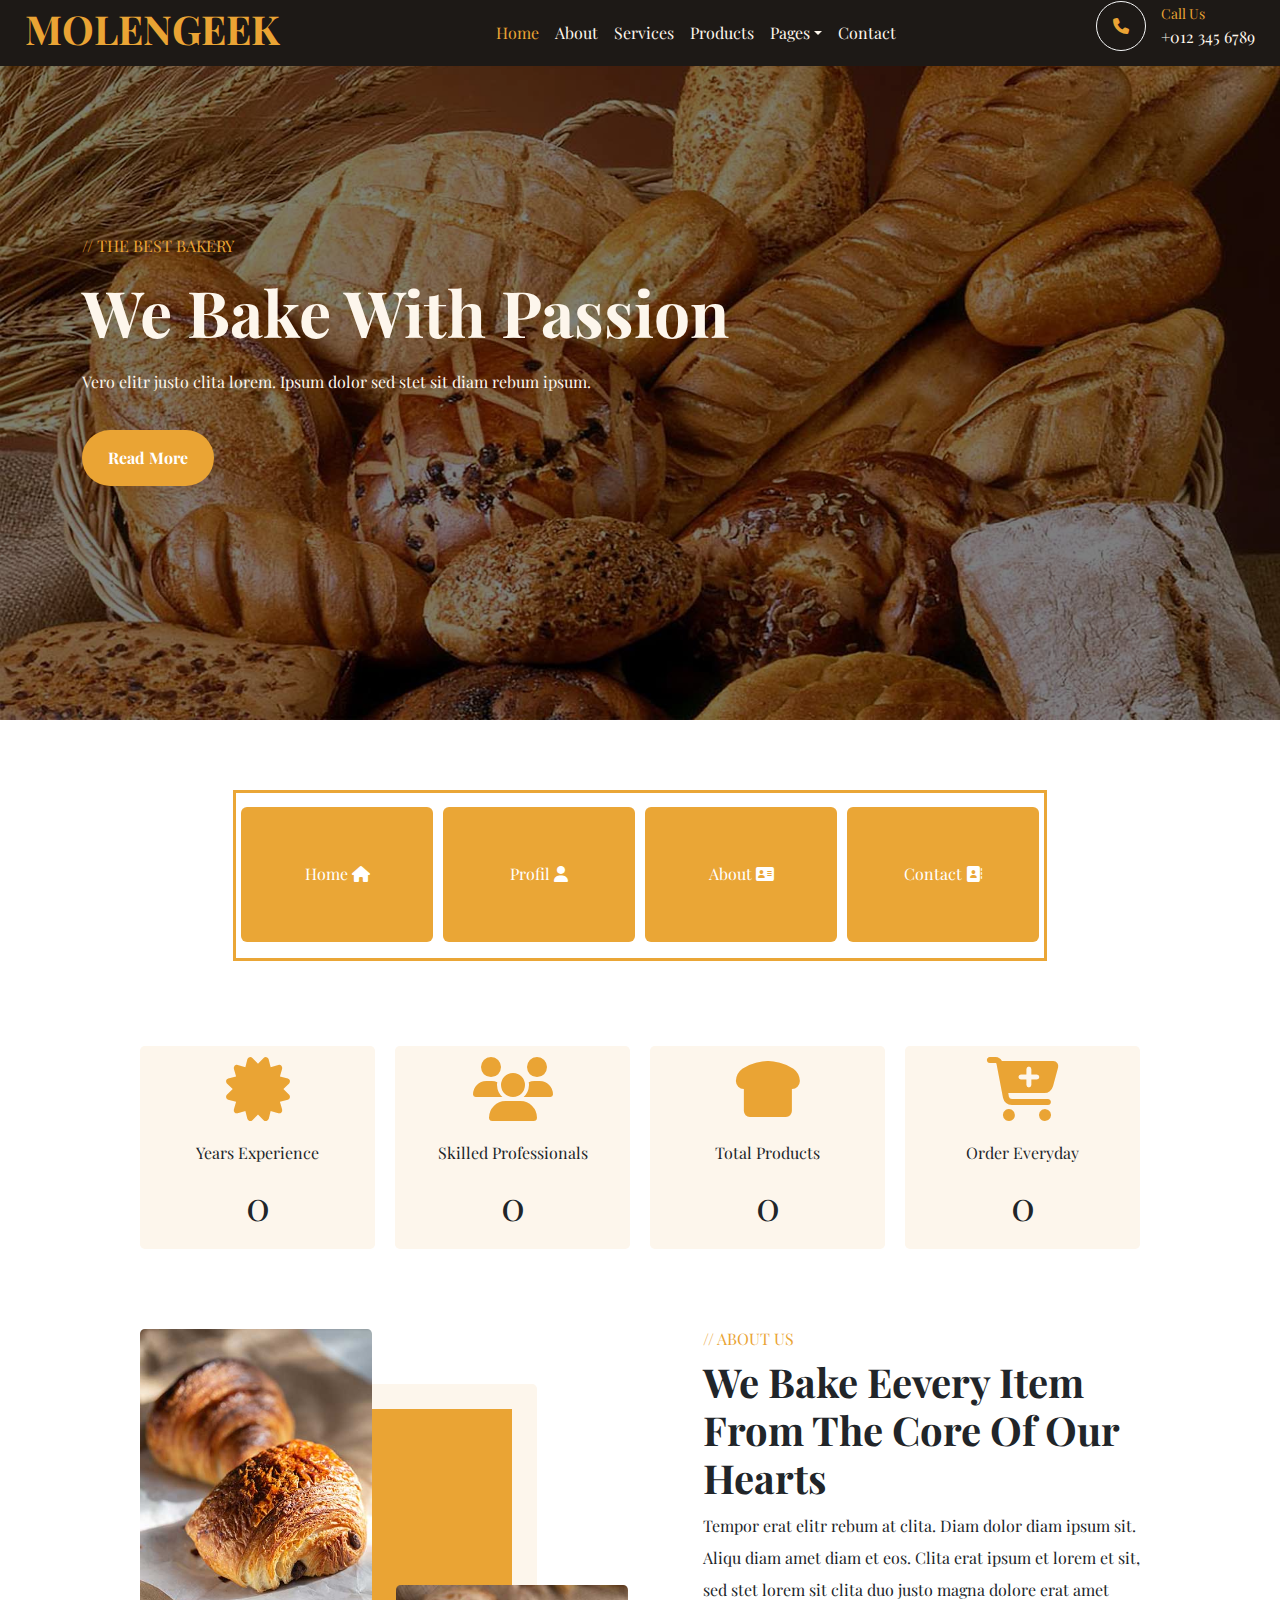
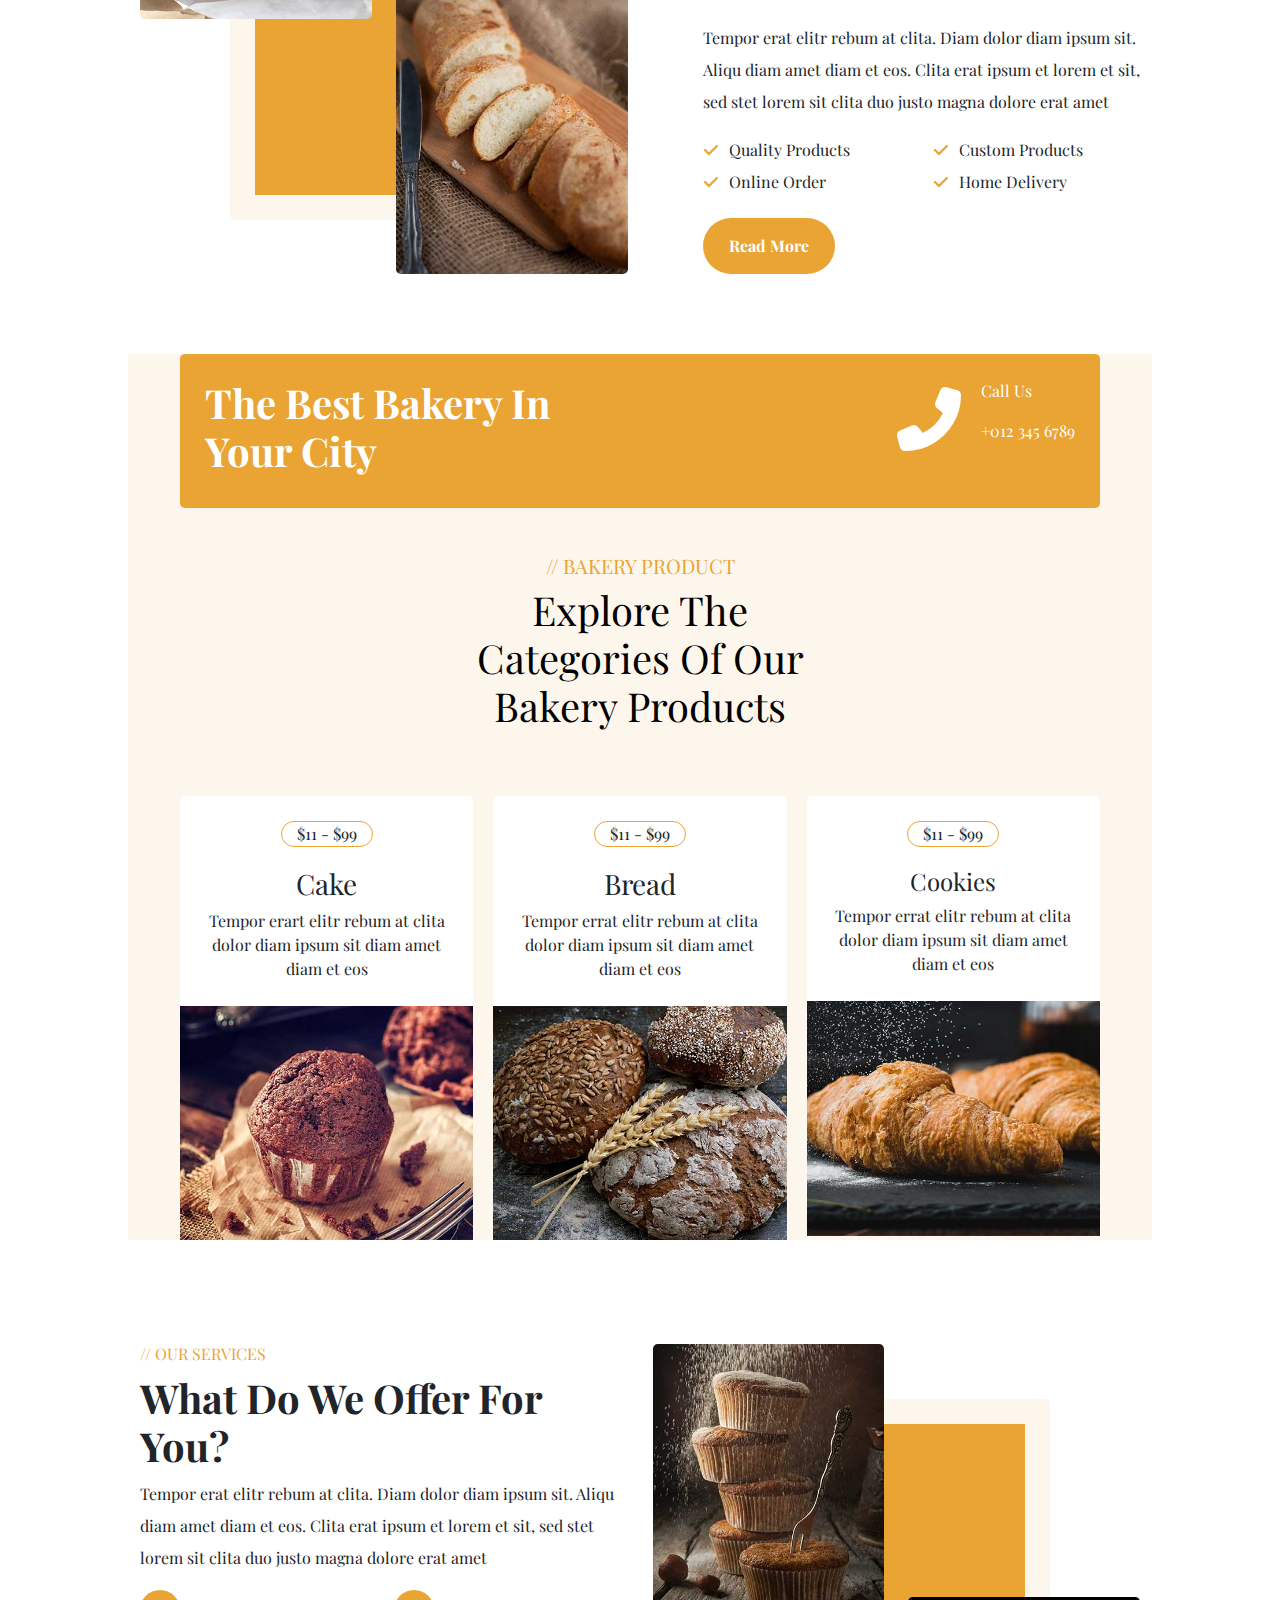
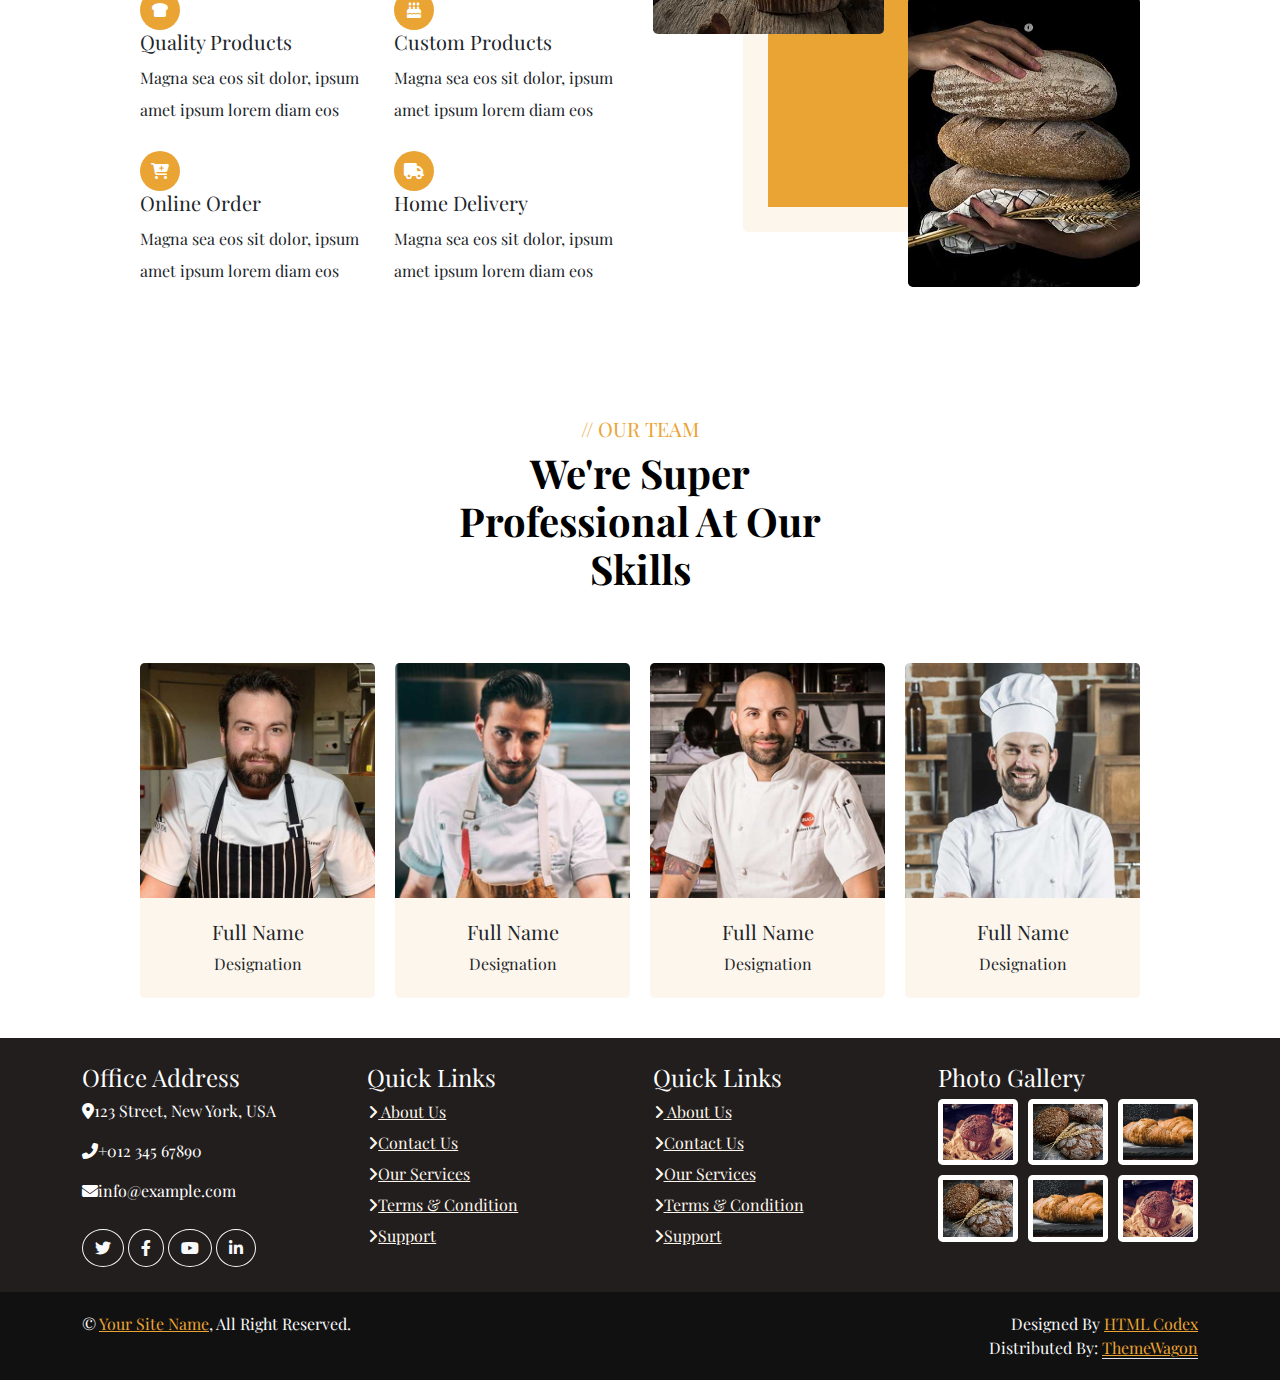
==== commit 89e6218b: "fin" ====
--- a/index.html
+++ b/index.html
@@ -87,6 +87,79 @@
         </header>
 
     <main>
+        <!-- ---------------CARTE--------------- -->
+        <section class="bordurepain">
+            <div id="container">
+                <p class="bulle">
+                    <button class="btn coulpain px-12 py-3 mx-1 " data-bs-toggle="collapse" href="#collapseExample"
+                        role="button" aria-expanded="false" aria-controls="collapseExample">
+                        Home <i class="fa-solid fa-house"></i>
+                    </button>
+                    <button class="btn coulpain px-12 py-3 mx-1" type="button" data-bs-toggle="collapse"
+                        data-bs-target="#collapseExample" aria-expanded="false" aria-controls="collapseExample">
+                        Profil <i class="fa-solid fa-user"></i>
+                    </button>
+                    <button class="btn coulpain px-12 py-3 mx-1" type="button" data-bs-toggle="collapse"
+                        data-bs-target="#collapseExample2" aria-expanded="false" aria-controls="collapseExample">
+                        About <i class="fa-solid fa-address-card"></i>
+                    </button>
+                    <button class="btn coulpain px-12 py-3 mx-1" type="button" data-bs-toggle="collapse"
+                        data-bs-target="#collapseExample" aria-expanded="false" aria-controls="collapseExample">
+                        Contact <i class="fa-solid fa-address-book"></i>
+                    </button>
+                </p>
+                <div class="collapse" id="collapseExample" data-bs-parent="#container">
+                    <div class="card card-body">
+                        <div class="divpain">
+                            <div>
+                                <img class="imagepain" src="./public/images/Pain3.jpg" width="225px" height="225px" alt="">
+                            </div>
+                            <div class="textpain">
+                                <p>Lordipisiabo de quisquam laborum beatae debitis aliquam sunt eos accusamus, repellendus
+                                    ut
+                                    dolorem autem unde vitae, earum odio facilis dignissimos ipsa ab voluptates cupiditate
+                                    eius.
+                                    Quas, quibusdam! Odit blanditiis, eos tempora repudiandae impedit molestias sit
+                                    consectetur,
+                                    inventore vel nisi laudantium cum error officiis minus eum. Rem natus delectus amet
+                                    totam
+                                    expedita deleniti sed unde necessitatibus reprehenderit placeat nisi illo, laudantium
+                                    minima
+                                    ipsa eos sequi velit excepturi cumque tenetur atque voluptas pariatur animi odit? Porro
+                                    nostrum, nemo illo molestiae quibusdam distinctio saepe! Quas accusantium culpa quae,
+                                    ipsam
+                                    placeat nihil</p>
+                            </div>
+                        </div>
+                    </div>
+                </div>
+                <div class="collapse" id="collapseExample2" data-bs-parent="#container">
+                    <div class="card card-body">
+                        <div class="divpain">
+                            <div>
+                                <img class="imagepain" src="./public/images/Pain2.jpg" width="225px" height="225px" alt="">
+                            </div>
+                            <div class="textpain">
+                                <p>Lordipisiabo de quisquam laborum beatae debitis aliquam sunt eos accusamus, repellendus
+                                    ut
+                                    dolorem autem unde vitae, earum odio facilis dignissimos ipsa ab voluptates cupiditate
+                                    eius.
+                                    Quas, quibusdam! Odit blanditiis, eos tempora repudiandae impedit molestias sit
+                                    consectetur,
+                                    inventore vel nisi laudantium cum error officiis minus eum. Rem natus delectus amet
+                                    totam
+                                    expedita deleniti sed unde necessitatibus reprehenderit placeat nisi illo, laudantium
+                                    minima
+                                    ipsa eos sequi velit excepturi cumque tenetur atque voluptas pariatur animi odit? Porro
+                                    nostrum, nemo illo molestiae quibusdam distinctio saepe! Quas accusantium culpa quae,
+                                    ipsam
+                                    placeat nihil</p>
+                            </div>
+                        </div>
+                    </div>
+                </div>
+            </div>
+        </section>
         <!----------------------QUOTAS------------------>
     <section class="quotas">
         <div class="container">
--- a/public/css/app.css
+++ b/public/css/app.css
@@ -22527,7 +22527,7 @@
   border-radius: 50%;
 }
 
-.row {
+.team .row {
   align-items: center;
 }
 
@@ -22650,8 +22650,119 @@
 
 .pageheader {
   margin-bottom: 6rem;
-  background: linear-gradient(rgba(0, 0, 0, 0.5), rgba(0, 0, 0, 0.5)), url(../img/carousel-1.jpg) center center no-repeat;
+  background: hsl(0deg, 0%, 33%);
   background-size: cover;
+}
+
+.contact {
+  width: 80%;
+  display: flex;
+  flex-direction: column;
+  flex-wrap: inherit;
+  align-items: center;
+  justify-content: center;
+  padding: 40px 0px;
+  font-family: "play";
+  text-align: start;
+}
+
+.us {
+  display: flex;
+  flex-direction: column;
+  justify-content: center;
+  align-items: center;
+  text-align: center;
+  margin: 5% 0%;
+  width: 40%;
+}
+
+.us h5, .us .h5 {
+  color: hsl(37deg, 81%, 56%);
+}
+
+.us h1, .us .h1 {
+  color: black;
+  font-family: "playb";
+}
+
+.container66 {
+  display: flex;
+  flex-direction: column;
+  align-items: center;
+  justify-content: center;
+}
+
+.contact .btn {
+  background-color: hsl(37deg, 81%, 56%);
+  color: hsl(33deg, 82%, 96%);
+  border-radius: 50rem;
+}
+
+.contact a {
+  color: hsl(37deg, 81%, 56%);
+  text-decoration: none;
+}
+
+.coulpain {
+  background-color: #eaa636;
+  color: white;
+  width: 15vw;
+  height: 15vh;
+}
+
+.imagepain {
+  border-radius: 10px;
+}
+
+.textpain {
+  display: flex;
+  flex-direction: column;
+  flex-wrap: wrap;
+  justify-content: center;
+  align-items: center;
+  text-align: center;
+  padding-left: 2vw;
+  padding-right: 2vw;
+}
+
+.divpain {
+  display: flex;
+  justify-content: center;
+  align-items: center;
+  padding-left: 2.8vw;
+}
+
+.bordurepain {
+  border: solid 3px #eaa636;
+  padding-top: 1.5vh;
+  margin: 5vh;
+  margin-right: 12.5vw;
+  margin-left: 12.5vw;
+}
+
+.card-body {
+  border: none;
+}
+
+.btn:hover {
+  background-color: #d0bb99;
+  color: white;
+}
+
+.btn-check:checked + .btn,
+:not(.btn-check) + .btn:active,
+.btn:first-child:active,
+.btn.active,
+.btn.show {
+  background-color: #eaa636;
+  color: white;
+  border: solid 3px #eaa636;
+}
+
+.bulle {
+  display: flex;
+  justify-content: center;
+  align-items: center;
 }
 
 main {
@@ -45191,7 +45302,7 @@
   border-radius: 50%;
 }
 
-.row {
+.team .row {
   align-items: center;
 }
 
@@ -45314,8 +45425,119 @@
 
 .pageheader {
   margin-bottom: 6rem;
-  background: linear-gradient(rgba(0, 0, 0, 0.5), rgba(0, 0, 0, 0.5)), url(../img/carousel-1.jpg) center center no-repeat;
+  background: hsl(0deg, 0%, 33%);
   background-size: cover;
+}
+
+.contact {
+  width: 80%;
+  display: flex;
+  flex-direction: column;
+  flex-wrap: inherit;
+  align-items: center;
+  justify-content: center;
+  padding: 40px 0px;
+  font-family: "play";
+  text-align: start;
+}
+
+.us {
+  display: flex;
+  flex-direction: column;
+  justify-content: center;
+  align-items: center;
+  text-align: center;
+  margin: 5% 0%;
+  width: 40%;
+}
+
+.us h5, .us .h5 {
+  color: hsl(37deg, 81%, 56%);
+}
+
+.us h1, .us .h1 {
+  color: black;
+  font-family: "playb";
+}
+
+.container66 {
+  display: flex;
+  flex-direction: column;
+  align-items: center;
+  justify-content: center;
+}
+
+.contact .btn {
+  background-color: hsl(37deg, 81%, 56%);
+  color: hsl(33deg, 82%, 96%);
+  border-radius: 50rem;
+}
+
+.contact a {
+  color: hsl(37deg, 81%, 56%);
+  text-decoration: none;
+}
+
+.coulpain {
+  background-color: #eaa636;
+  color: white;
+  width: 15vw;
+  height: 15vh;
+}
+
+.imagepain {
+  border-radius: 10px;
+}
+
+.textpain {
+  display: flex;
+  flex-direction: column;
+  flex-wrap: wrap;
+  justify-content: center;
+  align-items: center;
+  text-align: center;
+  padding-left: 2vw;
+  padding-right: 2vw;
+}
+
+.divpain {
+  display: flex;
+  justify-content: center;
+  align-items: center;
+  padding-left: 2.8vw;
+}
+
+.bordurepain {
+  border: solid 3px #eaa636;
+  padding-top: 1.5vh;
+  margin: 5vh;
+  margin-right: 12.5vw;
+  margin-left: 12.5vw;
+}
+
+.card-body {
+  border: none;
+}
+
+.btn:hover {
+  background-color: #d0bb99;
+  color: white;
+}
+
+.btn-check:checked + .btn,
+:not(.btn-check) + .btn:active,
+.btn:first-child:active,
+.btn.active,
+.btn.show {
+  background-color: #eaa636;
+  color: white;
+  border: solid 3px #eaa636;
+}
+
+.bulle {
+  display: flex;
+  justify-content: center;
+  align-items: center;
 }
 
 main {
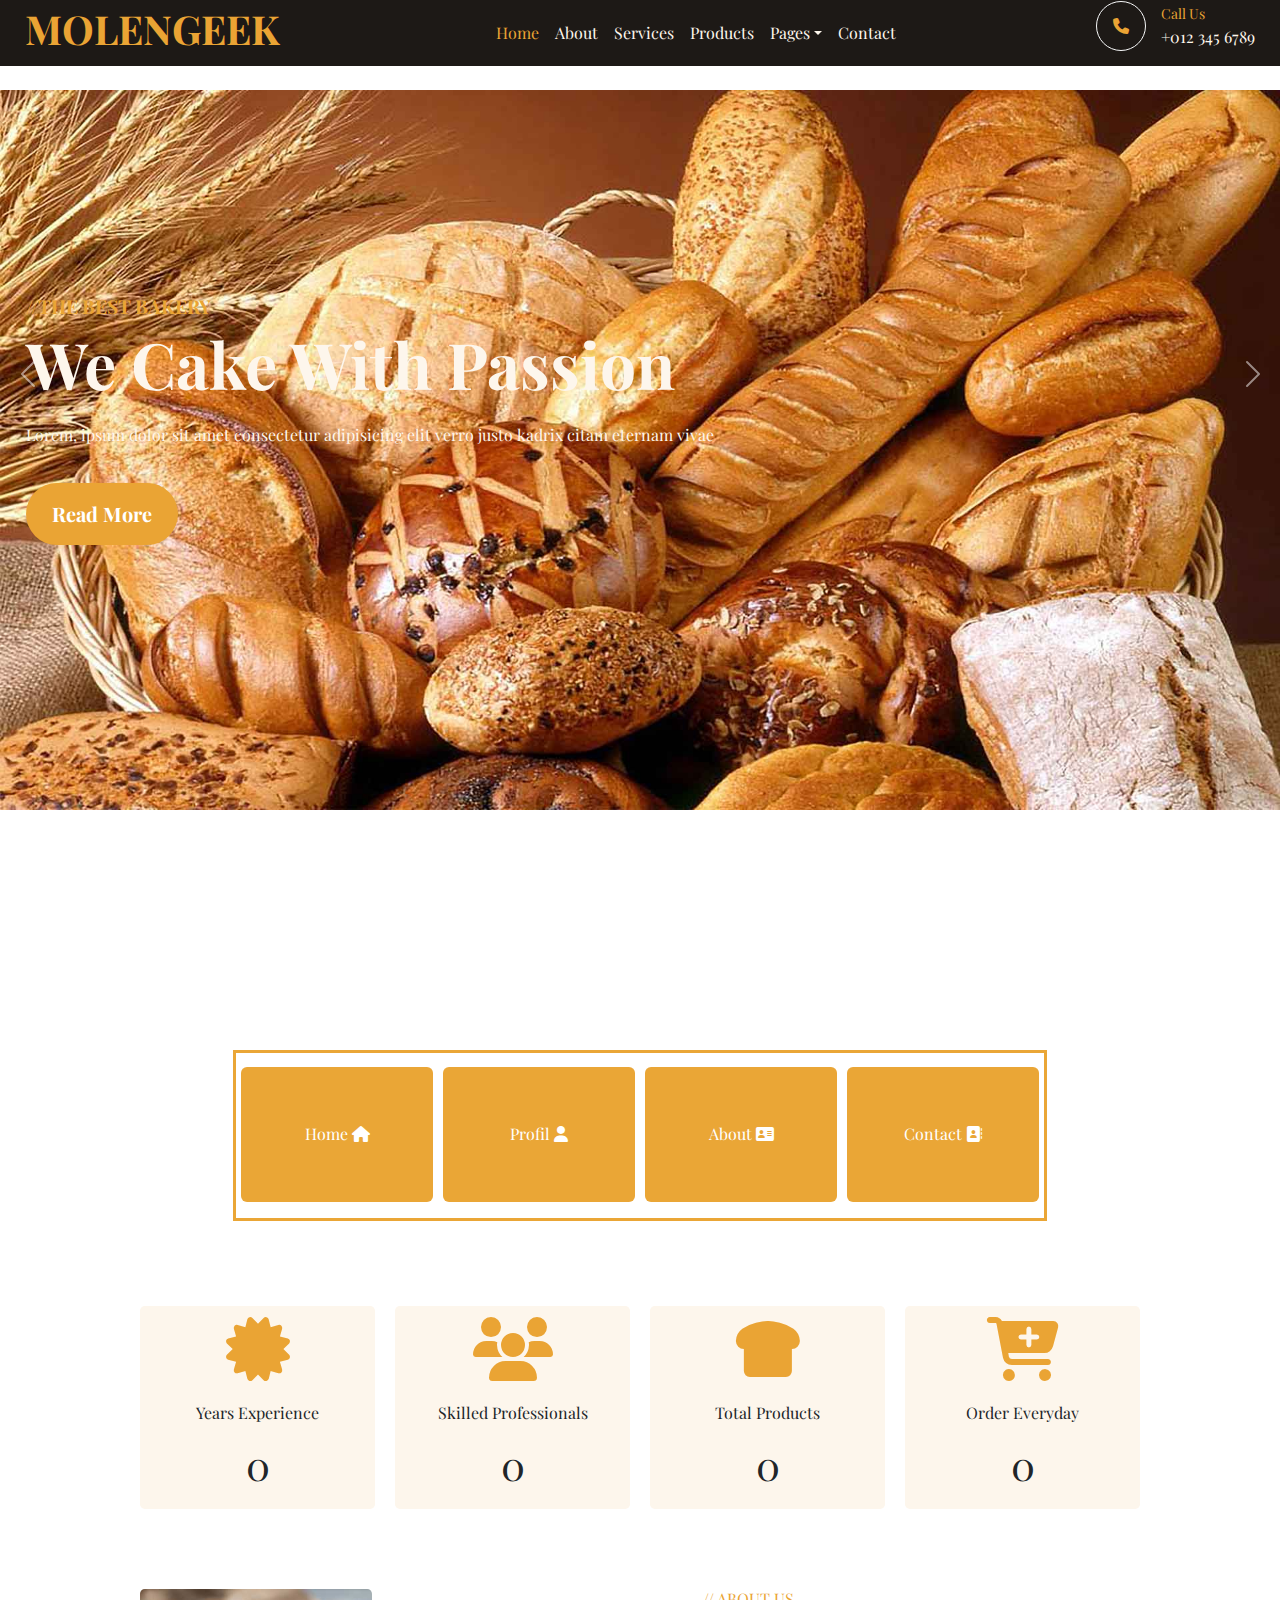
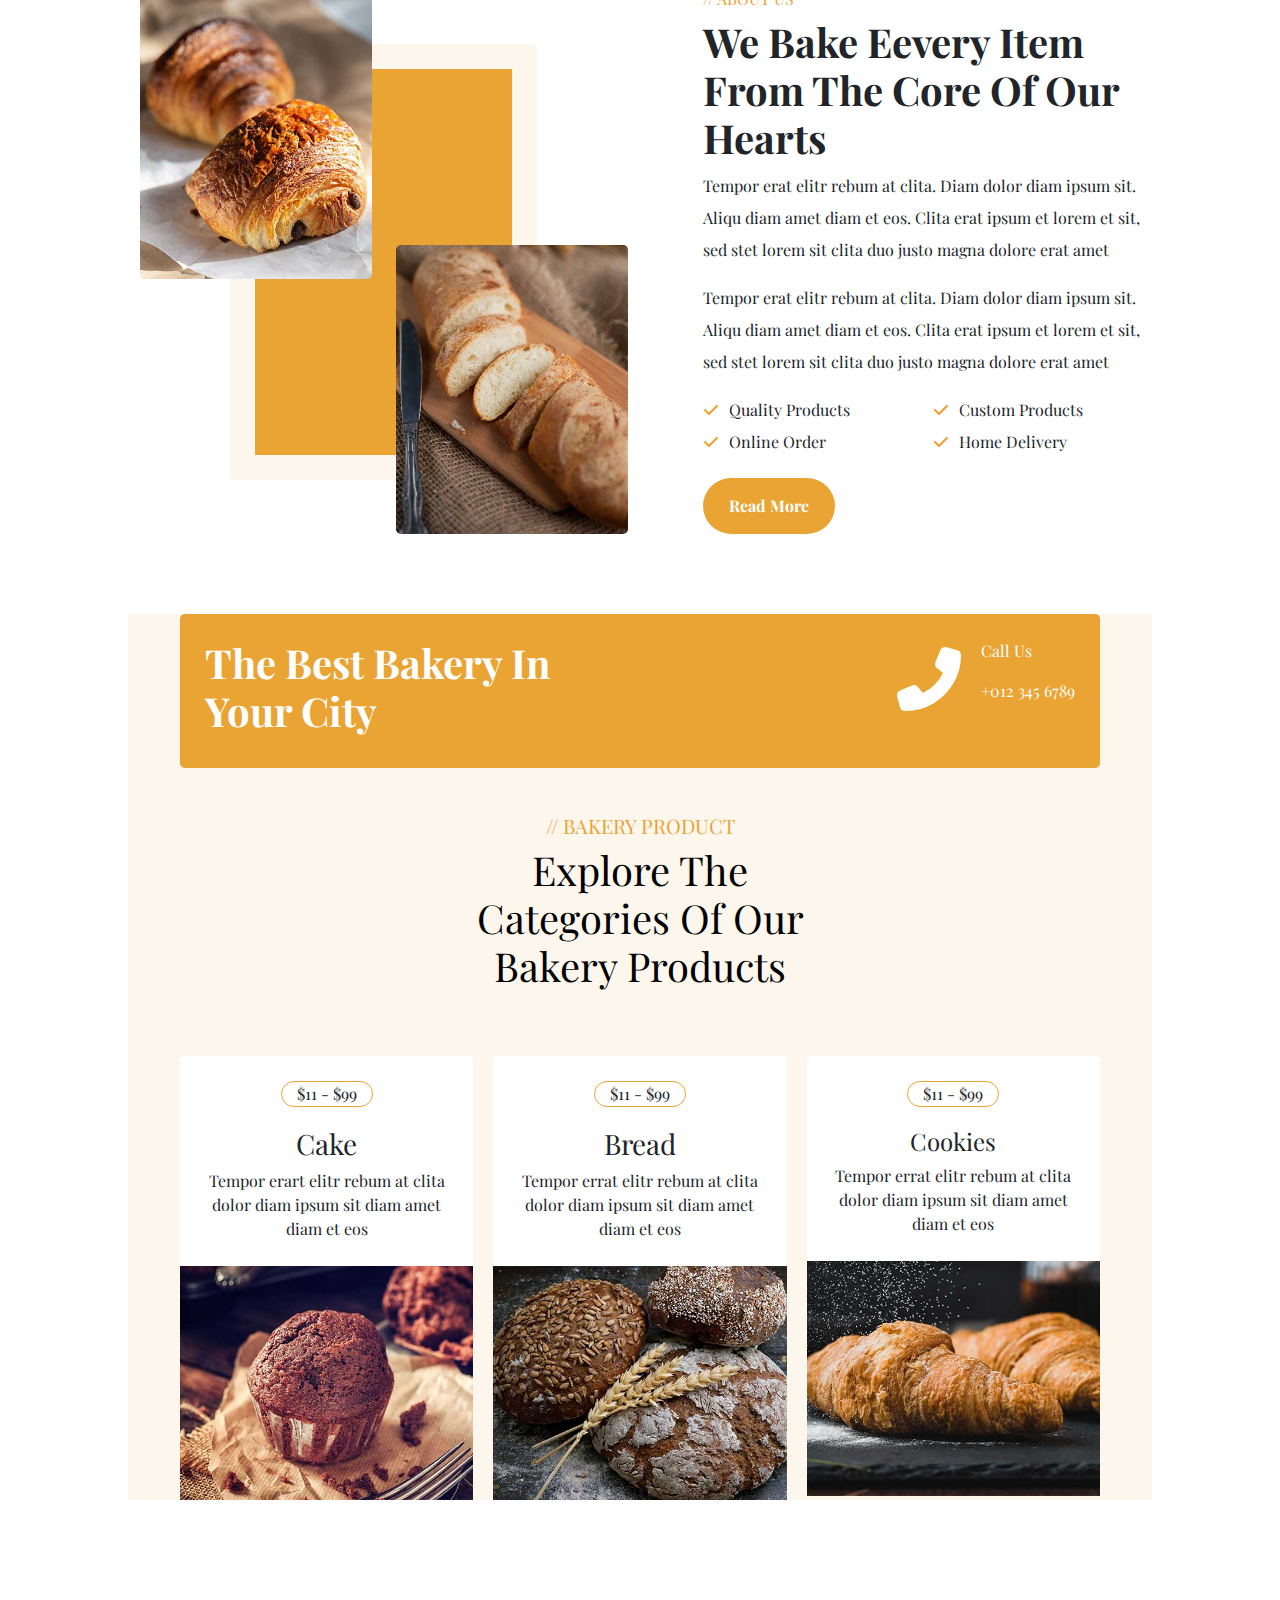
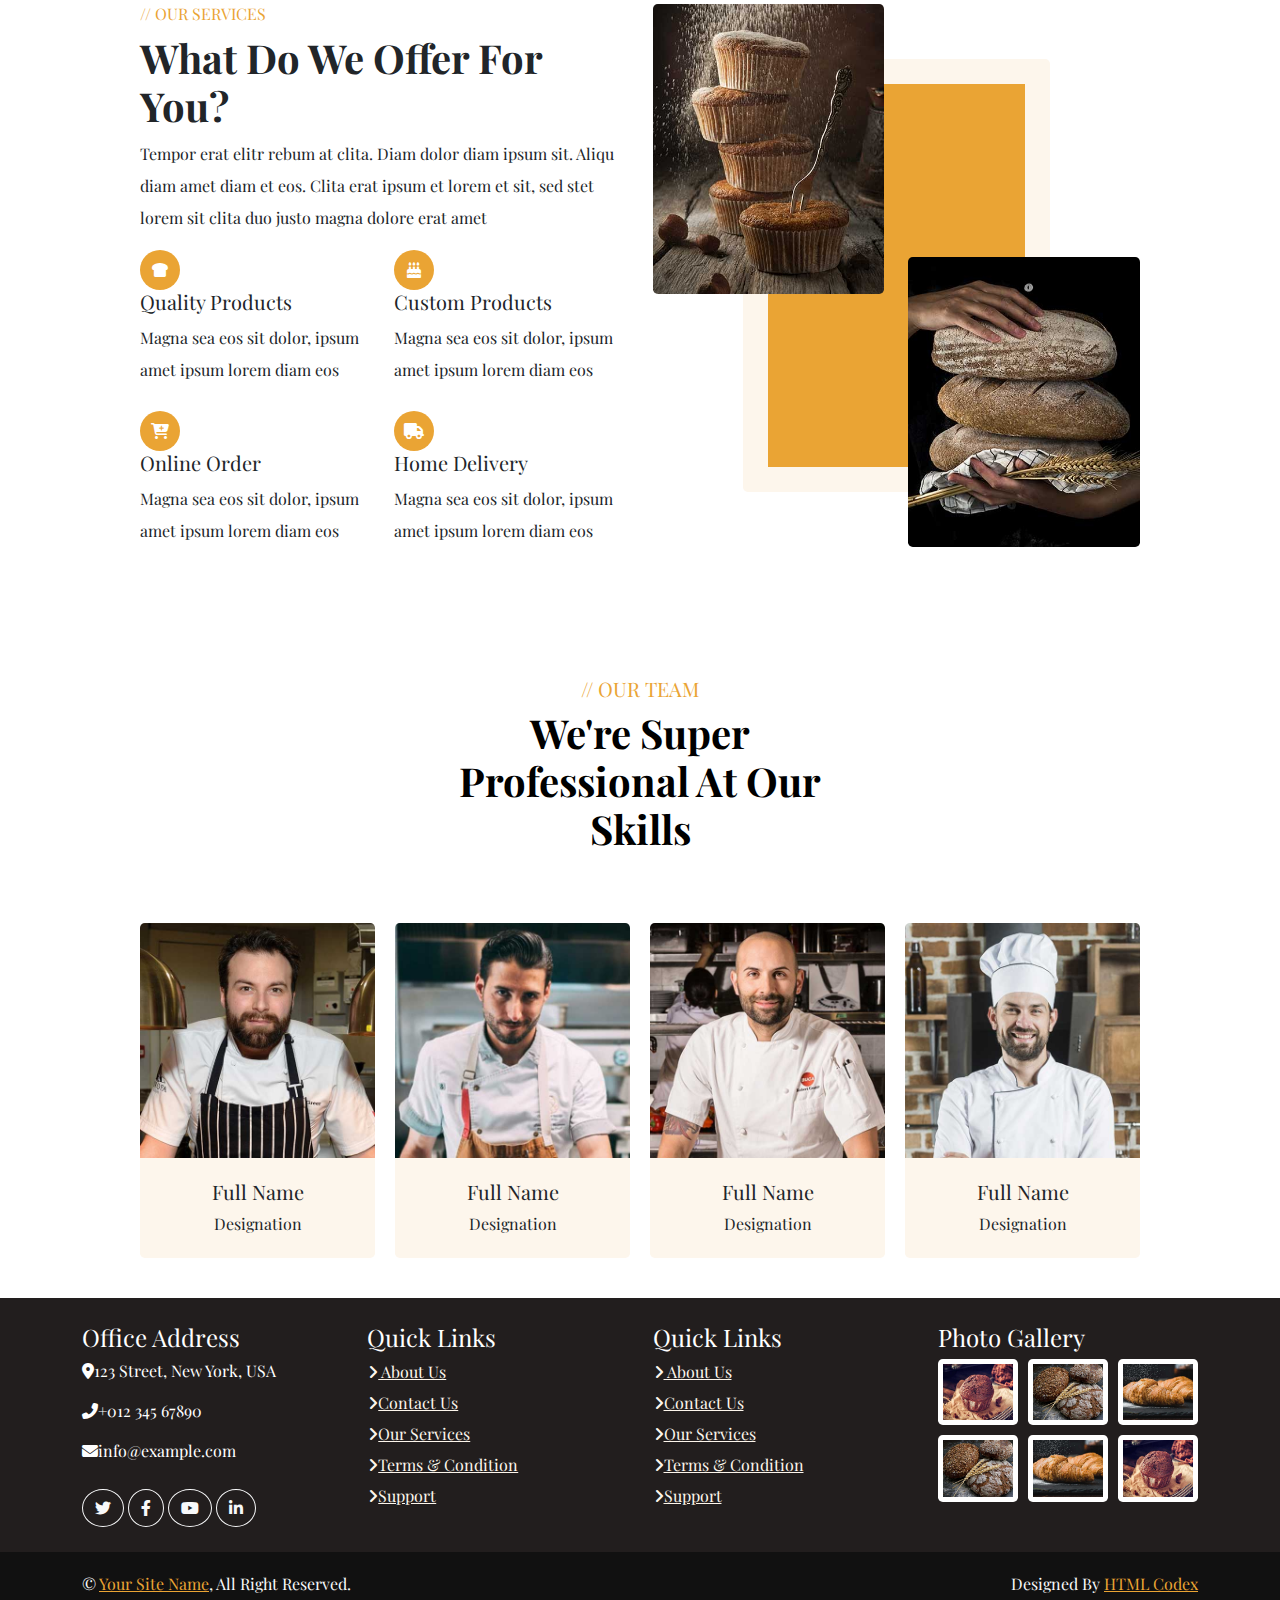
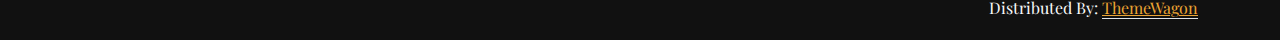
==== commit f46b49cd: "test" ====
--- a/index.html
+++ b/index.html
@@ -18,11 +18,11 @@
         <a href="#" class="navbar-brand ms-4 ms-lg-0">
             <h1>MOLENGEEK</h1>
         </a>
-        <button type="button" class="navbar-toggler me-4" data-bs-toggle="collapse" data-bs-target="#navbarCollapse">
+        <button type="button" class="navbar-toggler me-4 btn-sm" data-bs-toggle="collapse" data-bs-target="#navbarCollapse">
             <span class="navbar-toggler-icon"></span>
         </button>
-        <div class="collapse navbar-collapse" id="navbarCollapse">
-            <div class="navbar-nav mx-auto p-4 p-lg-0">
+        <div class=" list collapse navbar-collapse" id="navbarCollapse">
+            <div class=" navbar-nav mx-auto p-4 p-lg-0">
                 <a href="#" class="nav-item nav-link Home">Home</a>
                 <a href="#" class="nav-item nav-link">About</a>
                 <a href="#" class="nav-item nav-link">Services</a>
@@ -50,39 +50,49 @@
     </nav>
     <!-- ----------------HEADER------------ -->
     <header>
-    <div class="container-fluid p-0 pb-5 ">
-        <div class="header position-relative">
-            <div class="carroussel position-relative">
-                <img class="img-fluid" src="./public/images/carousel-1.jpg" >
-                <div class="carroussel2">
-                    <div class="container">
-                        <div class="row justify-content-start">
-                            <div class="col-lg-8">
-                                <p>// THE BEST BAKERY</p>
-                                <h1>We Bake With Passion</h1>
-                                <p>Vero elitr justo clita lorem. Ipsum dolor sed stet sit diam rebum ipsum.</p>
-                                <a href="" class="btn py-3 px-5">Read More</a>
-                            </div>
-                        </div>
-                    </div>
-                </div>
-            </div>
-            <!-- <div class="carroussel position-relative">
-                <img class="img-fluid" src="img/carousel-2.jpg" alt="">
-                <div class="carroussel2">
-                    <div class="container">
-                        <div class="row justify-content-start">
-                            <div class="col-lg-8">
-                                <p class="text-primary text-uppercase fw-bold mb-2">// The Best Bakery</p>
-                                <h1 class="display-1 text-light mb-4 animated slideInDown">We Bake With Passion</h1>
-                                <p class="text-light fs-5 mb-4 pb-3">Vero elitr justo clita lorem. Ipsum dolor sed stet sit diam rebum ipsum.</p>
-                                <a href="" class="btn btn-primary rounded-pill py-3 px-5">Read More</a>
-                            </div>
-                        </div>
-                    </div>
-                </div>
-            </div> -->
-        </div>
+        <div id="carouselExampleFade" class="carousel slide w-100 mx-auto mb-3 carousel-fade "
+        data-bs-ride="carousel">
+        <div class="carousel-inner">
+            <div class="carousel-item active fond">
+                <div class="texteheader">
+                    <h6>//THE BEST BAKERY</h6>
+                    <h1> We Cake With Passion</h1>
+                    <p>Lorem, ipsum dolor sit amet consectetur adipisicing elit verro justo
+                        kadrix citam eternam vivae</p>
+                    <button type="button" class="btn bg-orange btn-lg rounded-5 text-white">Read More</button>
+                </div>
+            </div>
+            <div class="carousel-item fond2">
+                <div class="texteheader">
+                    <h6>//THE BEST BAKERY</h6>
+                    <h1> We Cake With Passion</h1>
+                    <p>Lorem, ipsum dolor sit amet consectetur adipisicing elit verro justo
+                        kadrix citam eternam vivae </p>
+                    <button type="button" class="btn bg-orange btn-lg rounded-5 text-white">Read More</button>
+                </div>
+            </div>
+            <div class="carousel-item fond">
+                <div class="texteheader">
+                    <h6>//THE BEST BAKERY</h6>
+                    <h1> We Cake With Passion</h1>
+                    <p>Lorem, ipsum dolor sit amet consectetur adipisicing elit verro justo
+                        kadrix citam eternam vivae </p>
+                    <button type="button" class="btn bg-orange btn-lg rounded-5 text-white">Read More
+                    </button>
+                </div>
+
+            </div>
+        </div>
+        <button class="carousel-control-prev" style="height: 55px; width: 55px; margin-top:20%; " type="button"
+            data-bs-target="#carouselExampleFade" data-bs-slide="prev">
+            <span class="carousel-control-prev-icon" aria-hidden="true"></span>
+            <span class="visually-hidden">Previous</span>
+        </button>
+        <button class="carousel-control-next " style="height: 55px; width: 55px; margin-top:20%;" type="button"
+            data-bs-target="#carouselExampleFade" data-bs-slide="next">
+            <span class="carousel-control-next-icon" aria-hidden="true"></span>
+            <span class="visually-hidden">Next</span>
+        </button>
     </div>
         </header>
 
@@ -269,7 +279,7 @@
                         <div class="position-relative mt-auto">
                             <img class="img-fluid" src="./public/images/product-1.jpg" alt="">
                             <div class="produit">
-                                <a class="btn btn-lg-square btn-outline-light rounded-circle" href=""><i class="fa fa-eye text-primary"></i></a>
+                                <a class="btn btn-lg-square btn-outline-light rounded-circle" href=""><i class="fa fa-eye text-orange"></i></a>
                             </div>
                         </div>
                     </div>
@@ -442,6 +452,7 @@
             </div>
         </div>
     </section>
+    <!-- -------------------FOOTER-------------- -->
     <footer class=" footer container-fluid">
         <div class="container py-5">
             <div class="row g-5">
--- a/public/css/app.css
+++ b/public/css/app.css
@@ -22557,20 +22557,6 @@
   justify-content: center;
 }
 
-.header .btn {
-  background-color: hsl(37deg, 81%, 56%);
-  color: white;
-  border-radius: 50rem;
-  padding: 15px 25px 15px 25px;
-  font-family: "playb";
-  margin-top: 20px;
-}
-
-.header p:first-child {
-  color: hsl(37deg, 81%, 56%);
-  font-weight: 500;
-}
-
 nav {
   background-color: hsl(23deg, 15%, 10%);
   font-family: "play";
@@ -22581,22 +22567,47 @@
   font-family: "playb";
 }
 
+@media screen and (max-width: 330px) {
+  nav h1, nav .h1 {
+    margin-top: 30%;
+    font-size: 0.5rem;
+    margin-left: 30%;
+  }
+}
+@media screen and (max-width: 380px) {
+  a h1, a .h1 {
+    margin-top: 30%;
+    margin-left: 30%;
+  }
+}
+@media screen and (max-width: 430px) {
+  a h1, a .h1 {
+    margin-top: 30%;
+    margin-left: 20%;
+    font-size: 1rem;
+  }
+  .list {
+    margin: 10%;
+  }
+}
+@media screen and (max-width: 770px) {
+  nav h1, nav .h1 {
+    margin-top: 20%;
+    margin-left: 20%;
+    font-size: 3rem;
+  }
+  nav a {
+    margin-top: -8%;
+  }
+  .list {
+    display: flex;
+    flex-direction: row;
+    margin: 10%;
+    font-size: 2rem;
+  }
+}
 nav i {
   color: hsl(37deg, 81%, 56%);
-}
-
-.header h1, .header .h1 {
-  font-family: "playb";
-  color: hsl(33deg, 82%, 96%);
-  font-weight: 300;
-  font-size: 4rem;
-  margin-bottom: 20px;
-}
-
-.header p {
-  font-family: "play";
-  color: hsl(33deg, 82%, 96%);
-  font-size: 1rem;
 }
 
 .call {
@@ -22637,15 +22648,60 @@
   color: hsl(37deg, 81%, 56%);
 }
 
-.header .carroussel2 {
-  position: absolute;
-  width: 100%;
-  height: 100%;
-  top: 0;
-  left: 0;
+header {
+  margin-top: 90px;
+}
+
+header h1, header .h1 {
+  font-family: "playb";
+  color: hsl(33deg, 82%, 96%);
+  font-weight: 300;
+  font-size: 4rem;
+  margin-bottom: 20px;
+}
+
+header p {
+  font-family: "play";
+  color: hsl(33deg, 82%, 96%);
+  font-size: 1rem;
+}
+
+header h6, header .h6 {
+  color: hsl(37deg, 81%, 56%);
+  font-size: 1.2rem;
+  font-family: "playb";
+  font-weight: 700;
+}
+
+header .btn {
+  background-color: hsl(37deg, 81%, 56%);
+  color: white;
+  border-radius: 50rem;
+  padding: 15px 25px 15px 25px;
+  font-family: "playb";
+  margin-top: 20px;
+}
+
+.fond {
+  background: url("../../../public/images/carousel-1.jpg");
+  height: 100vh;
+  background-repeat: no-repeat;
+  background-size: 100%;
+}
+
+.fond2 {
+  background: url("../../../public/images/carousel-2.jpg");
+  height: 100vh;
+  background-repeat: no-repeat;
+  background-size: 100%;
+}
+
+.texteheader {
   display: flex;
-  align-items: center;
-  background: rgba(0, 0, 0, 0.5);
+  flex-direction: column;
+  align-items: flex-start;
+  padding: 2%;
+  margin-top: 14%;
 }
 
 .pageheader {
@@ -45332,20 +45388,6 @@
   justify-content: center;
 }
 
-.header .btn {
-  background-color: hsl(37deg, 81%, 56%);
-  color: white;
-  border-radius: 50rem;
-  padding: 15px 25px 15px 25px;
-  font-family: "playb";
-  margin-top: 20px;
-}
-
-.header p:first-child {
-  color: hsl(37deg, 81%, 56%);
-  font-weight: 500;
-}
-
 nav {
   background-color: hsl(23deg, 15%, 10%);
   font-family: "play";
@@ -45356,22 +45398,47 @@
   font-family: "playb";
 }
 
+@media screen and (max-width: 330px) {
+  nav h1, nav .h1 {
+    margin-top: 30%;
+    font-size: 0.5rem;
+    margin-left: 30%;
+  }
+}
+@media screen and (max-width: 380px) {
+  a h1, a .h1 {
+    margin-top: 30%;
+    margin-left: 30%;
+  }
+}
+@media screen and (max-width: 430px) {
+  a h1, a .h1 {
+    margin-top: 30%;
+    margin-left: 20%;
+    font-size: 1rem;
+  }
+  .list {
+    margin: 10%;
+  }
+}
+@media screen and (max-width: 770px) {
+  nav h1, nav .h1 {
+    margin-top: 20%;
+    margin-left: 20%;
+    font-size: 3rem;
+  }
+  nav a {
+    margin-top: -8%;
+  }
+  .list {
+    display: flex;
+    flex-direction: row;
+    margin: 10%;
+    font-size: 2rem;
+  }
+}
 nav i {
   color: hsl(37deg, 81%, 56%);
-}
-
-.header h1, .header .h1 {
-  font-family: "playb";
-  color: hsl(33deg, 82%, 96%);
-  font-weight: 300;
-  font-size: 4rem;
-  margin-bottom: 20px;
-}
-
-.header p {
-  font-family: "play";
-  color: hsl(33deg, 82%, 96%);
-  font-size: 1rem;
 }
 
 .call {
@@ -45412,15 +45479,60 @@
   color: hsl(37deg, 81%, 56%);
 }
 
-.header .carroussel2 {
-  position: absolute;
-  width: 100%;
-  height: 100%;
-  top: 0;
-  left: 0;
+header {
+  margin-top: 90px;
+}
+
+header h1, header .h1 {
+  font-family: "playb";
+  color: hsl(33deg, 82%, 96%);
+  font-weight: 300;
+  font-size: 4rem;
+  margin-bottom: 20px;
+}
+
+header p {
+  font-family: "play";
+  color: hsl(33deg, 82%, 96%);
+  font-size: 1rem;
+}
+
+header h6, header .h6 {
+  color: hsl(37deg, 81%, 56%);
+  font-size: 1.2rem;
+  font-family: "playb";
+  font-weight: 700;
+}
+
+header .btn {
+  background-color: hsl(37deg, 81%, 56%);
+  color: white;
+  border-radius: 50rem;
+  padding: 15px 25px 15px 25px;
+  font-family: "playb";
+  margin-top: 20px;
+}
+
+.fond {
+  background: url("../../../public/images/carousel-1.jpg");
+  height: 100vh;
+  background-repeat: no-repeat;
+  background-size: 100%;
+}
+
+.fond2 {
+  background: url("../../../public/images/carousel-2.jpg");
+  height: 100vh;
+  background-repeat: no-repeat;
+  background-size: 100%;
+}
+
+.texteheader {
   display: flex;
-  align-items: center;
-  background: rgba(0, 0, 0, 0.5);
+  flex-direction: column;
+  align-items: flex-start;
+  padding: 2%;
+  margin-top: 14%;
 }
 
 .pageheader {
